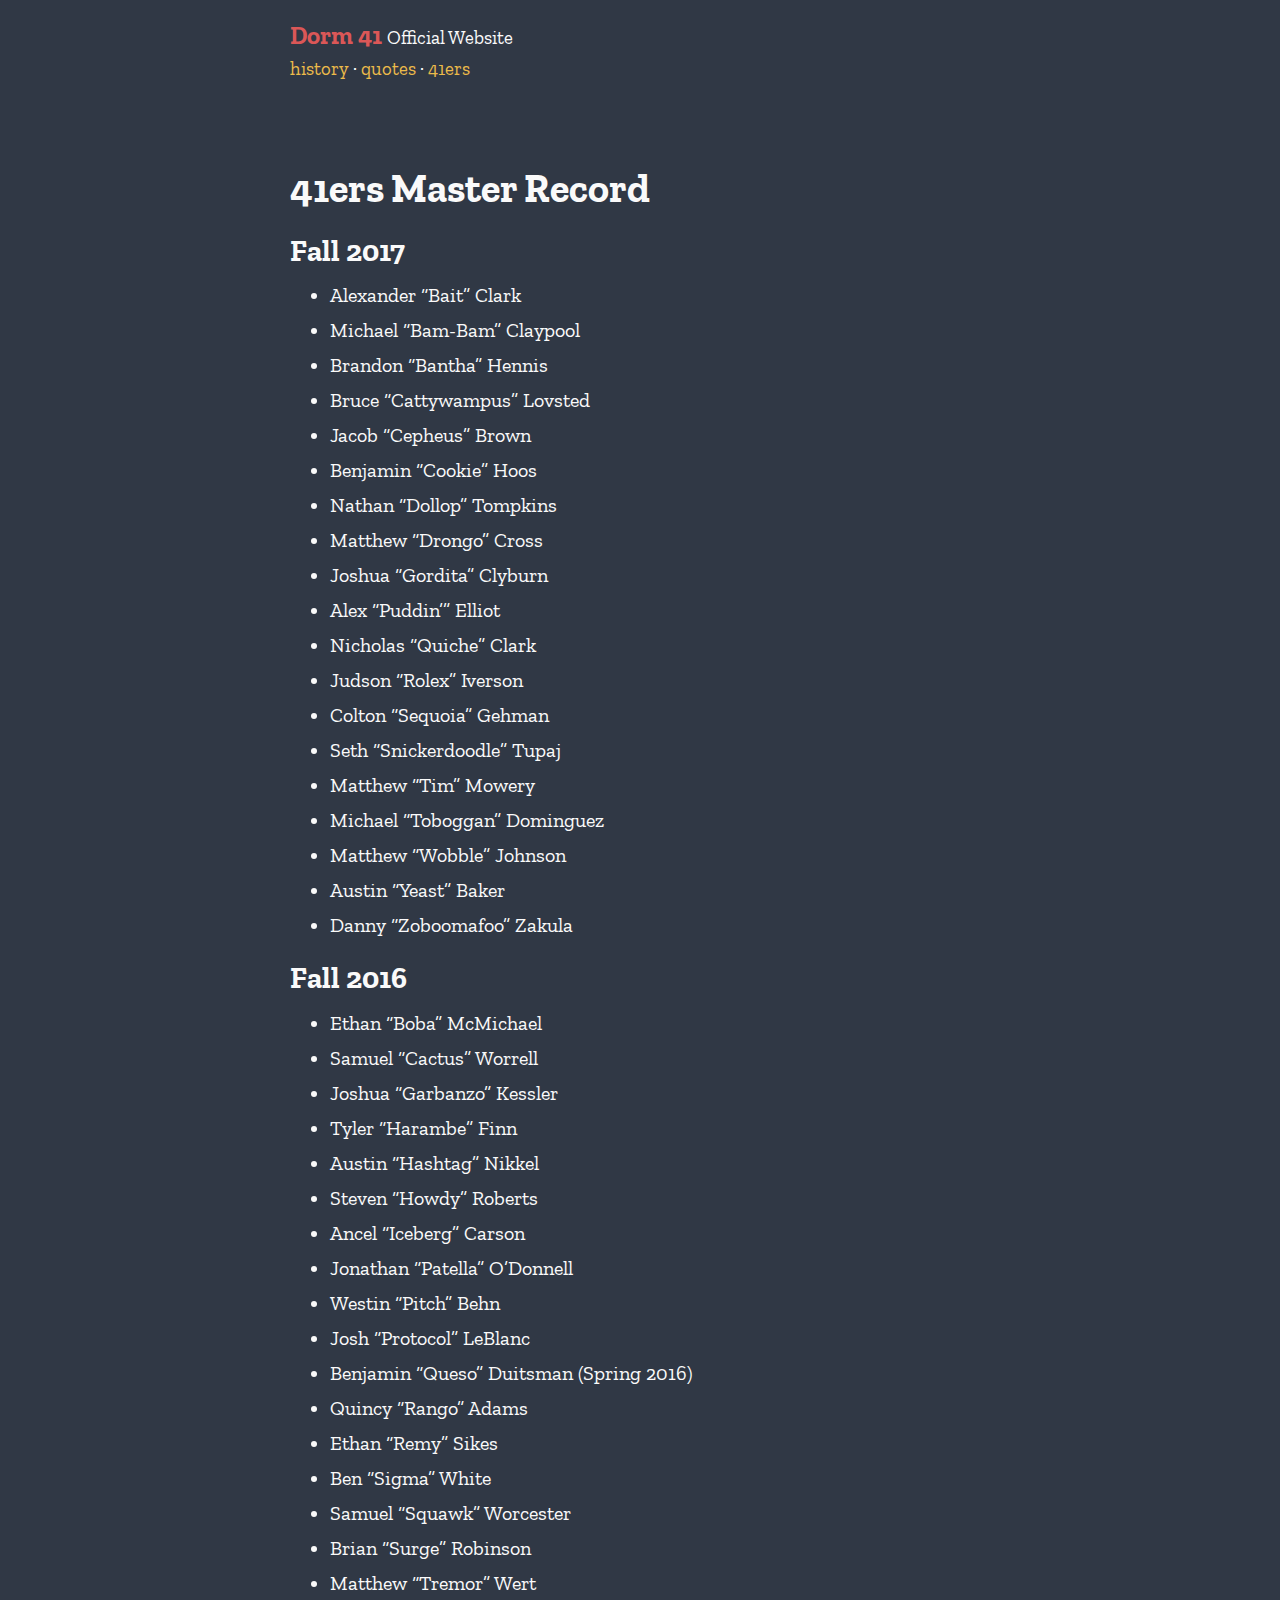
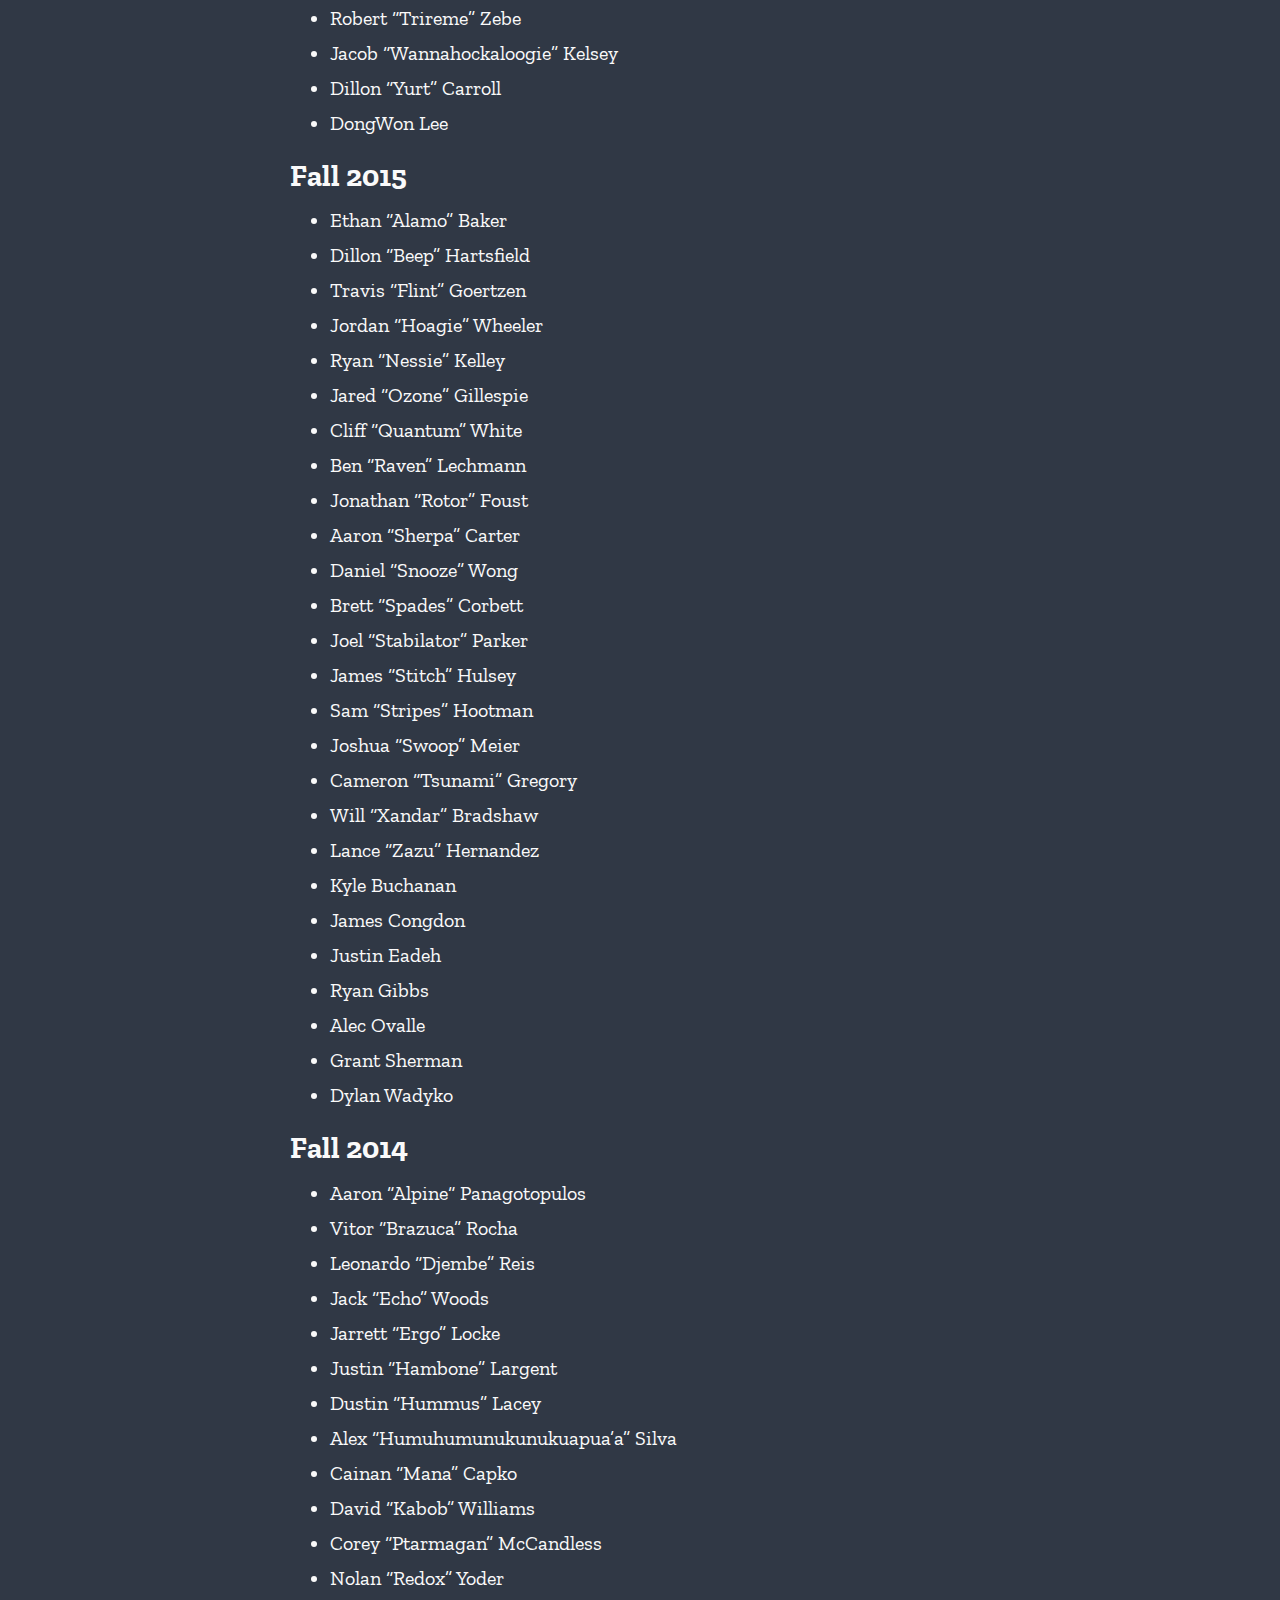
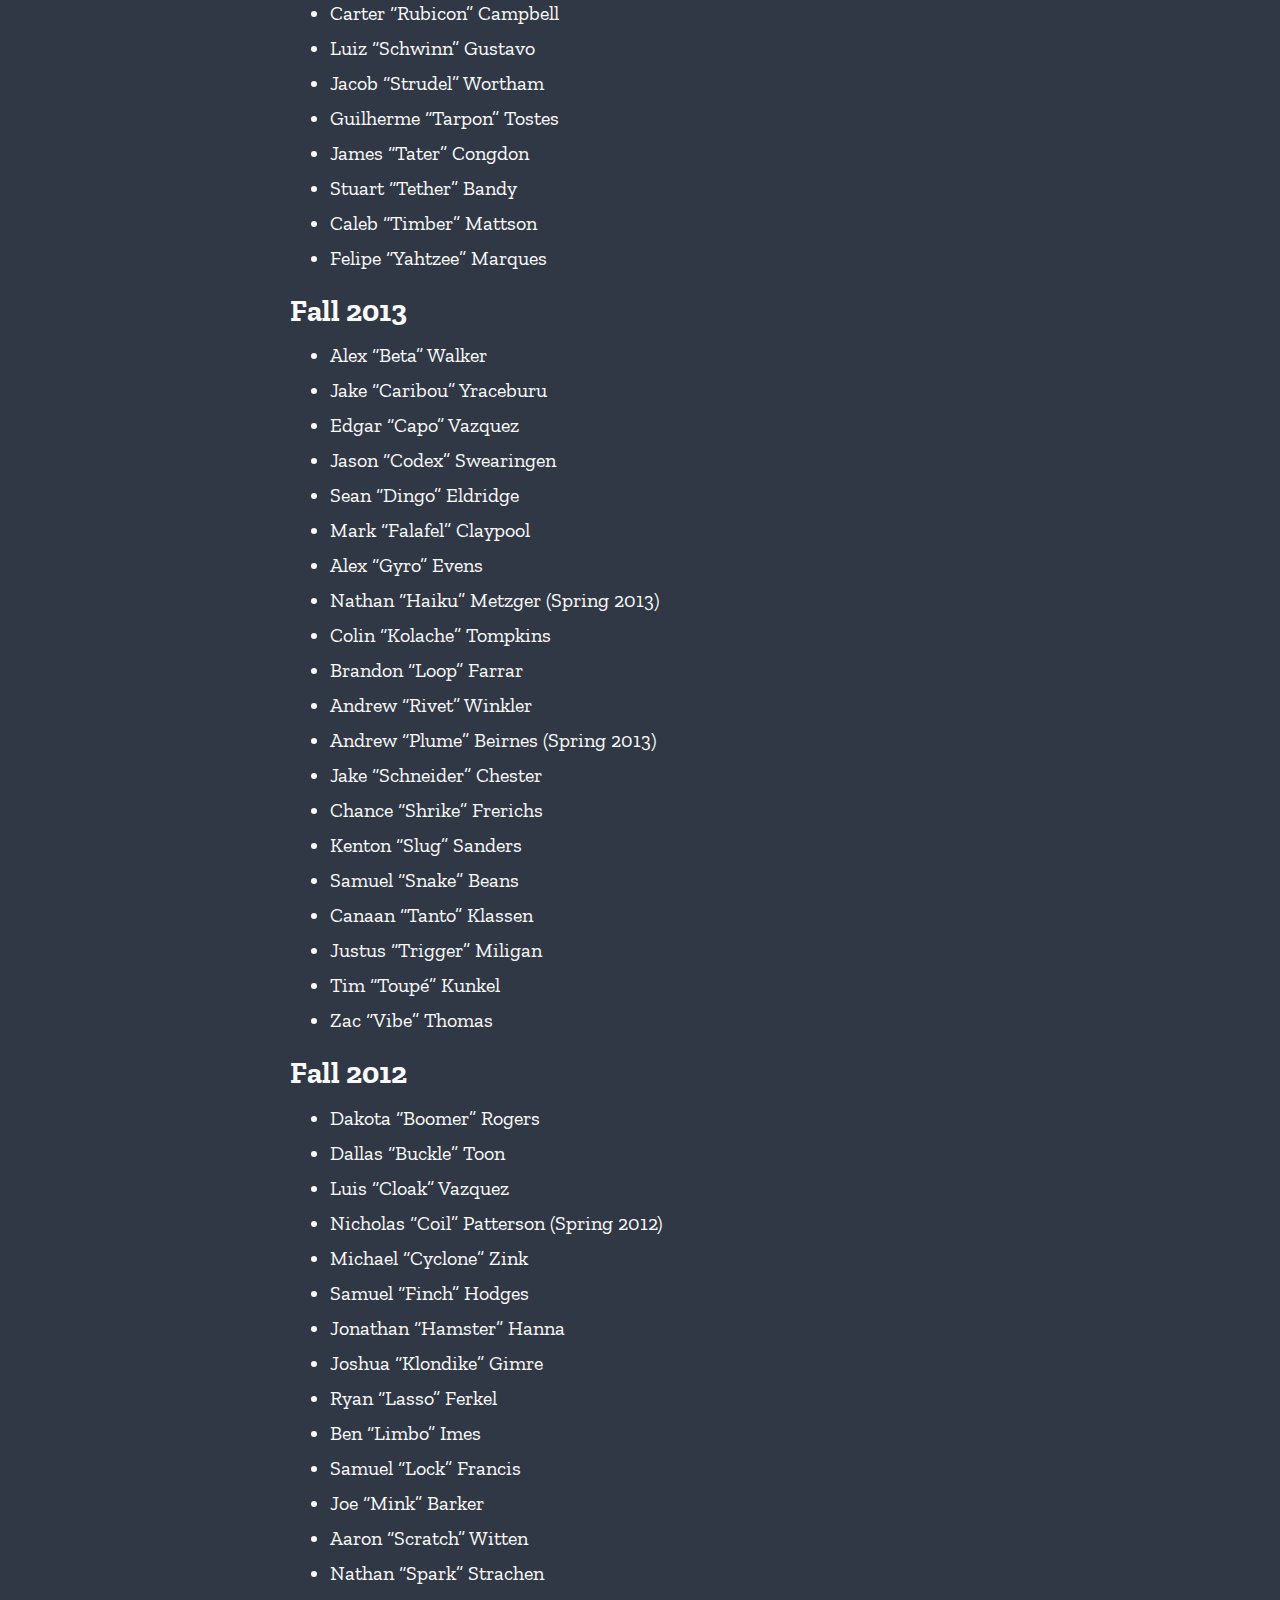
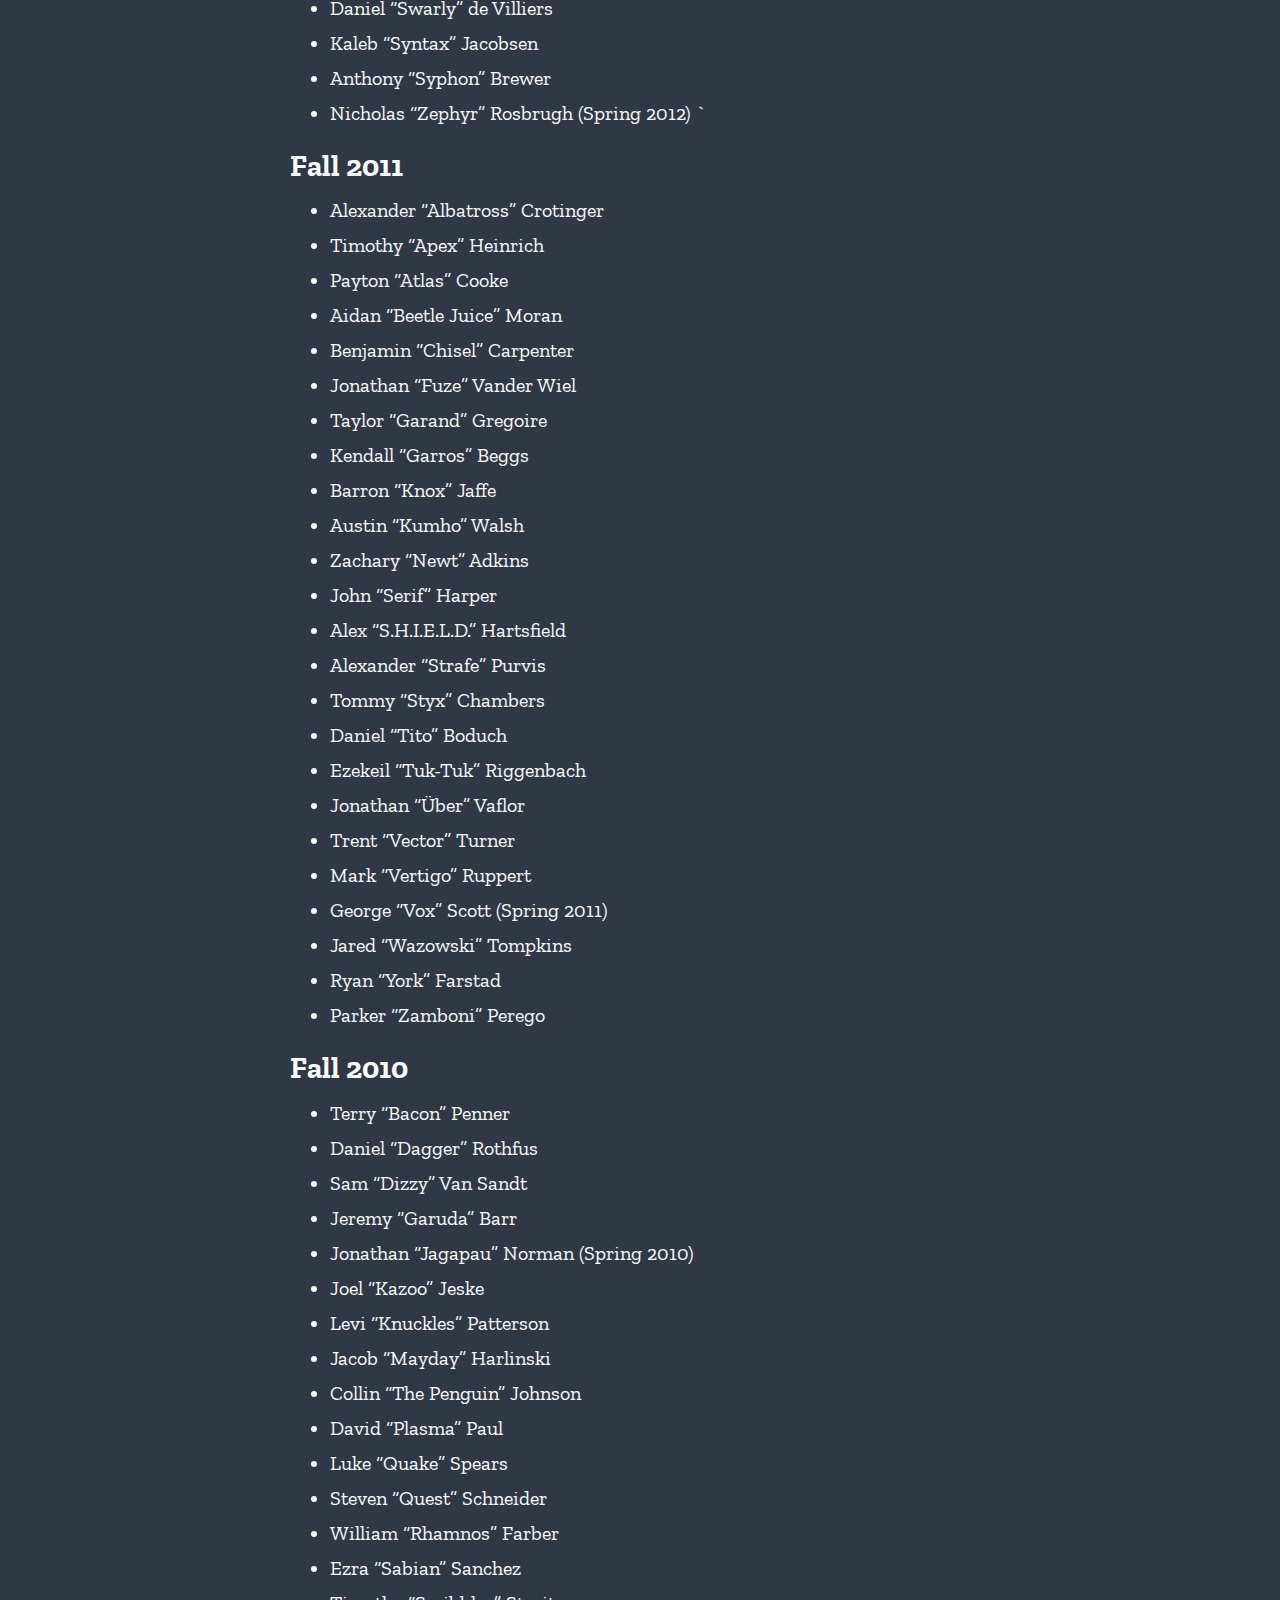
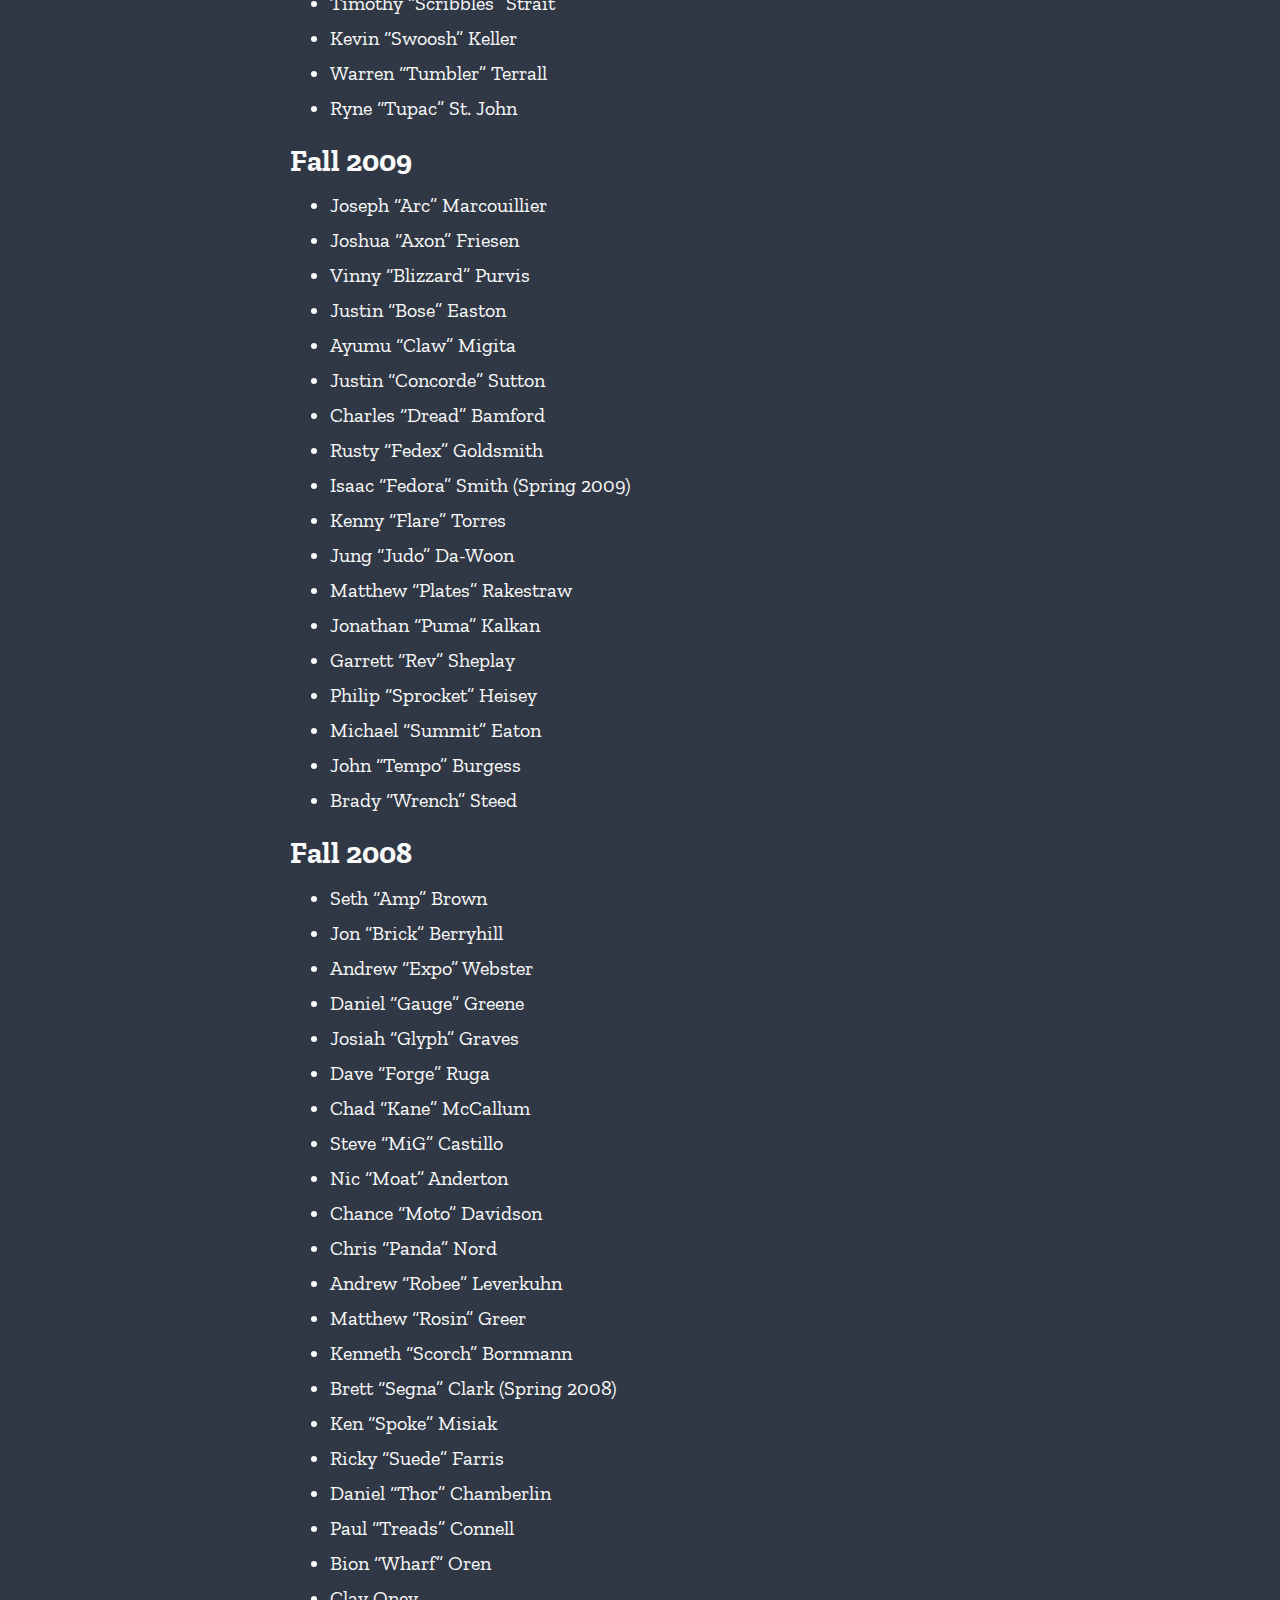
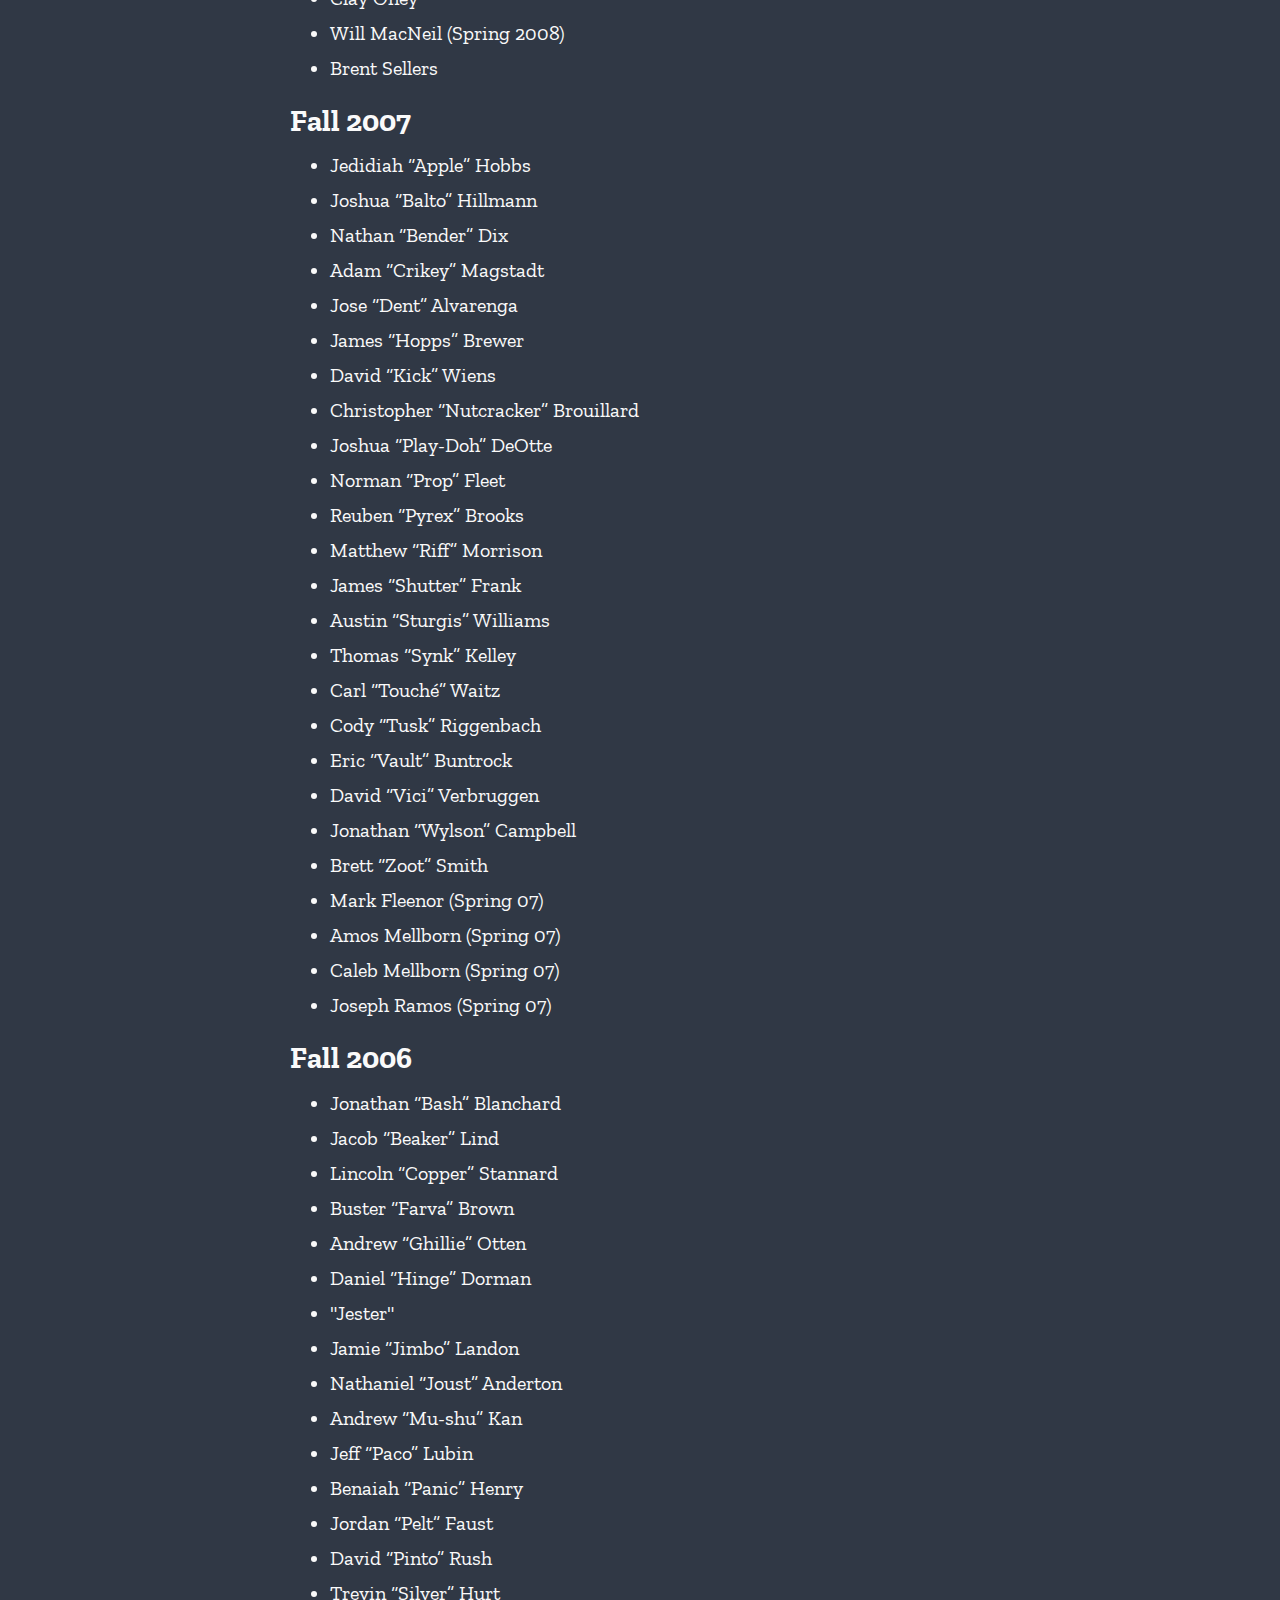
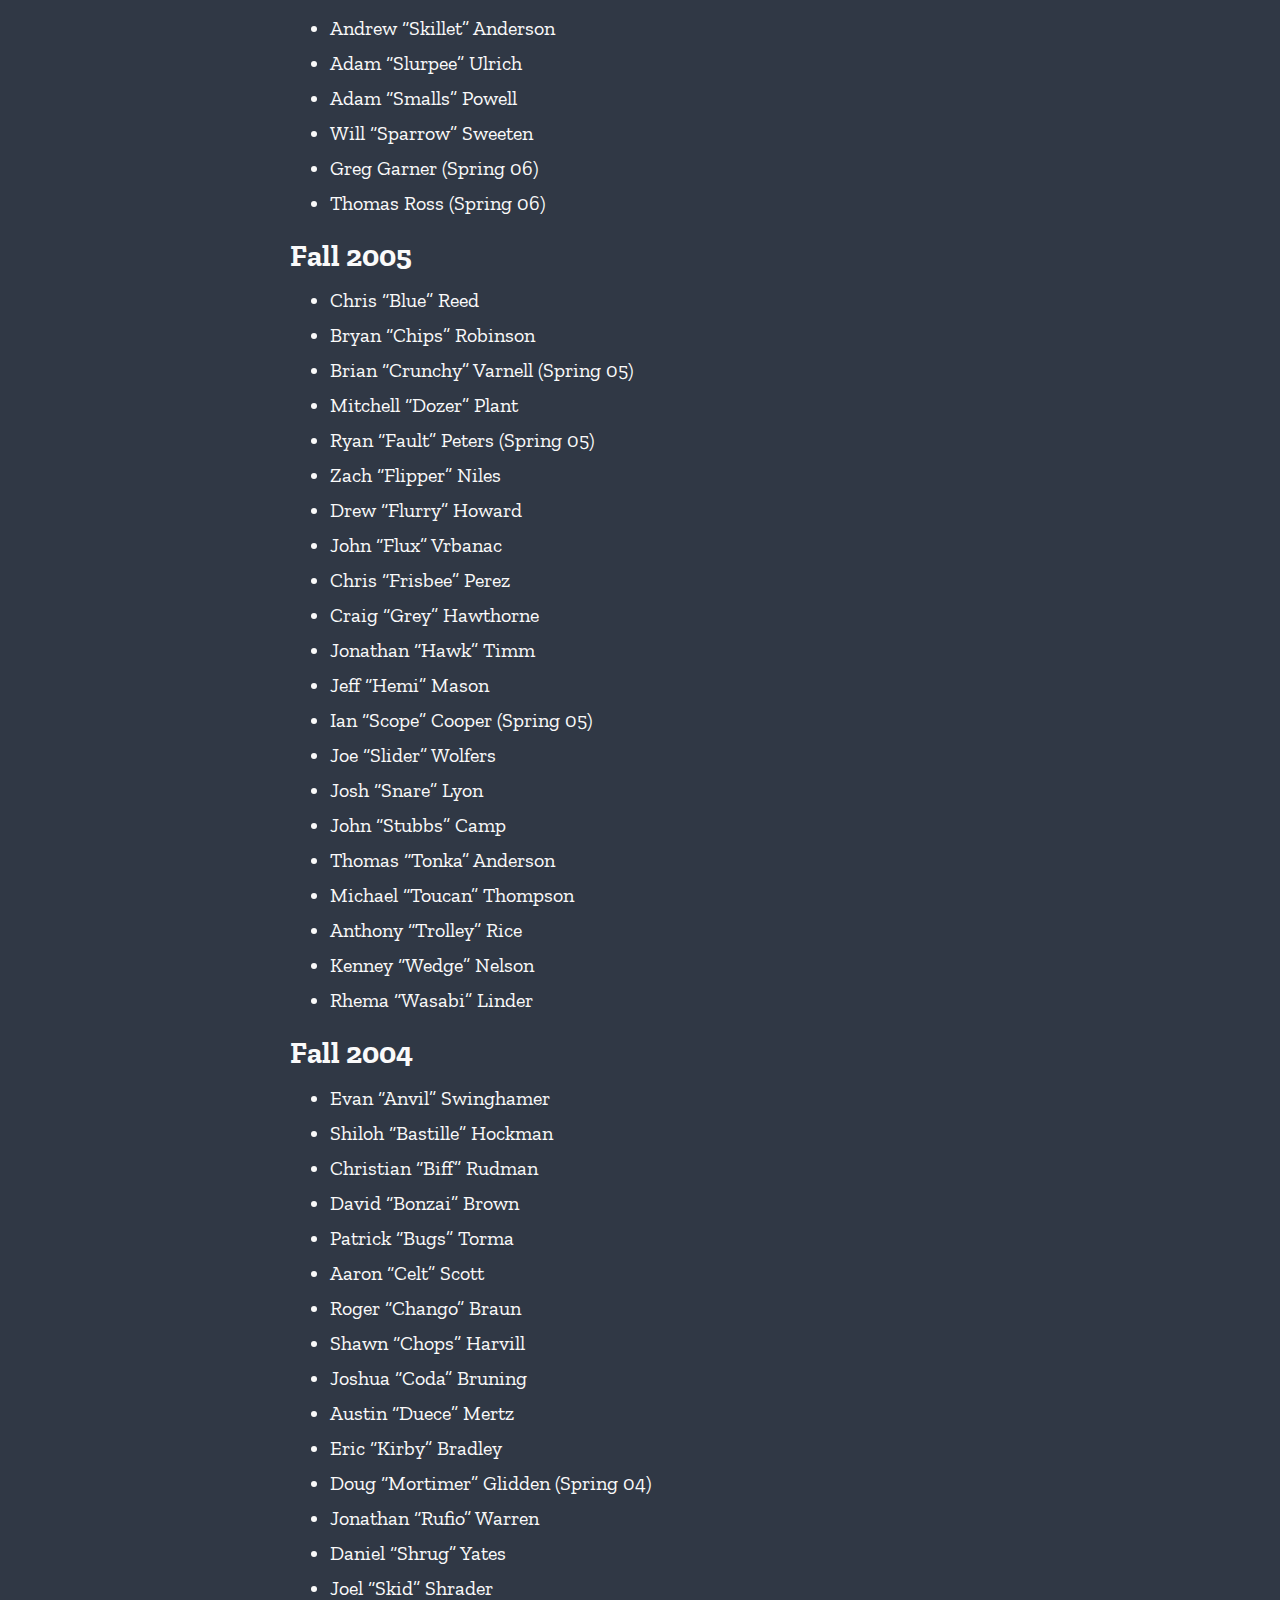
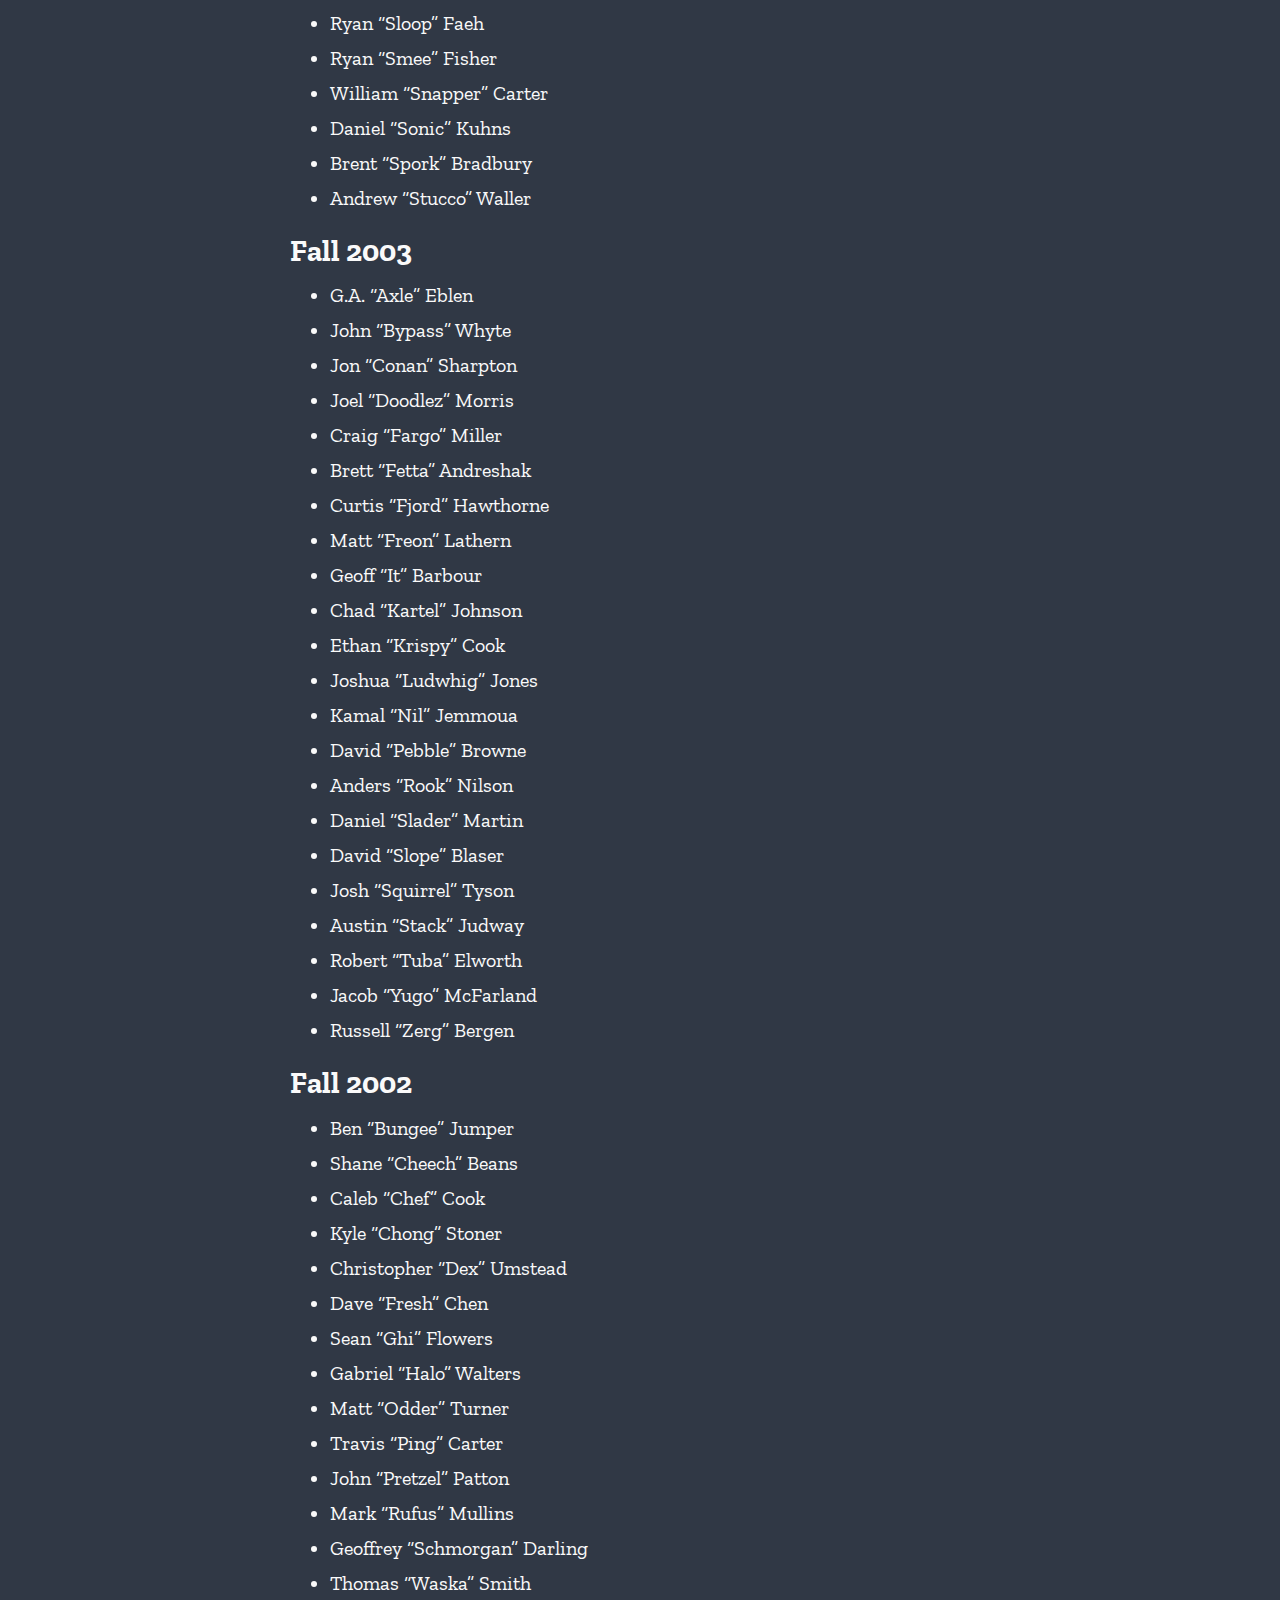
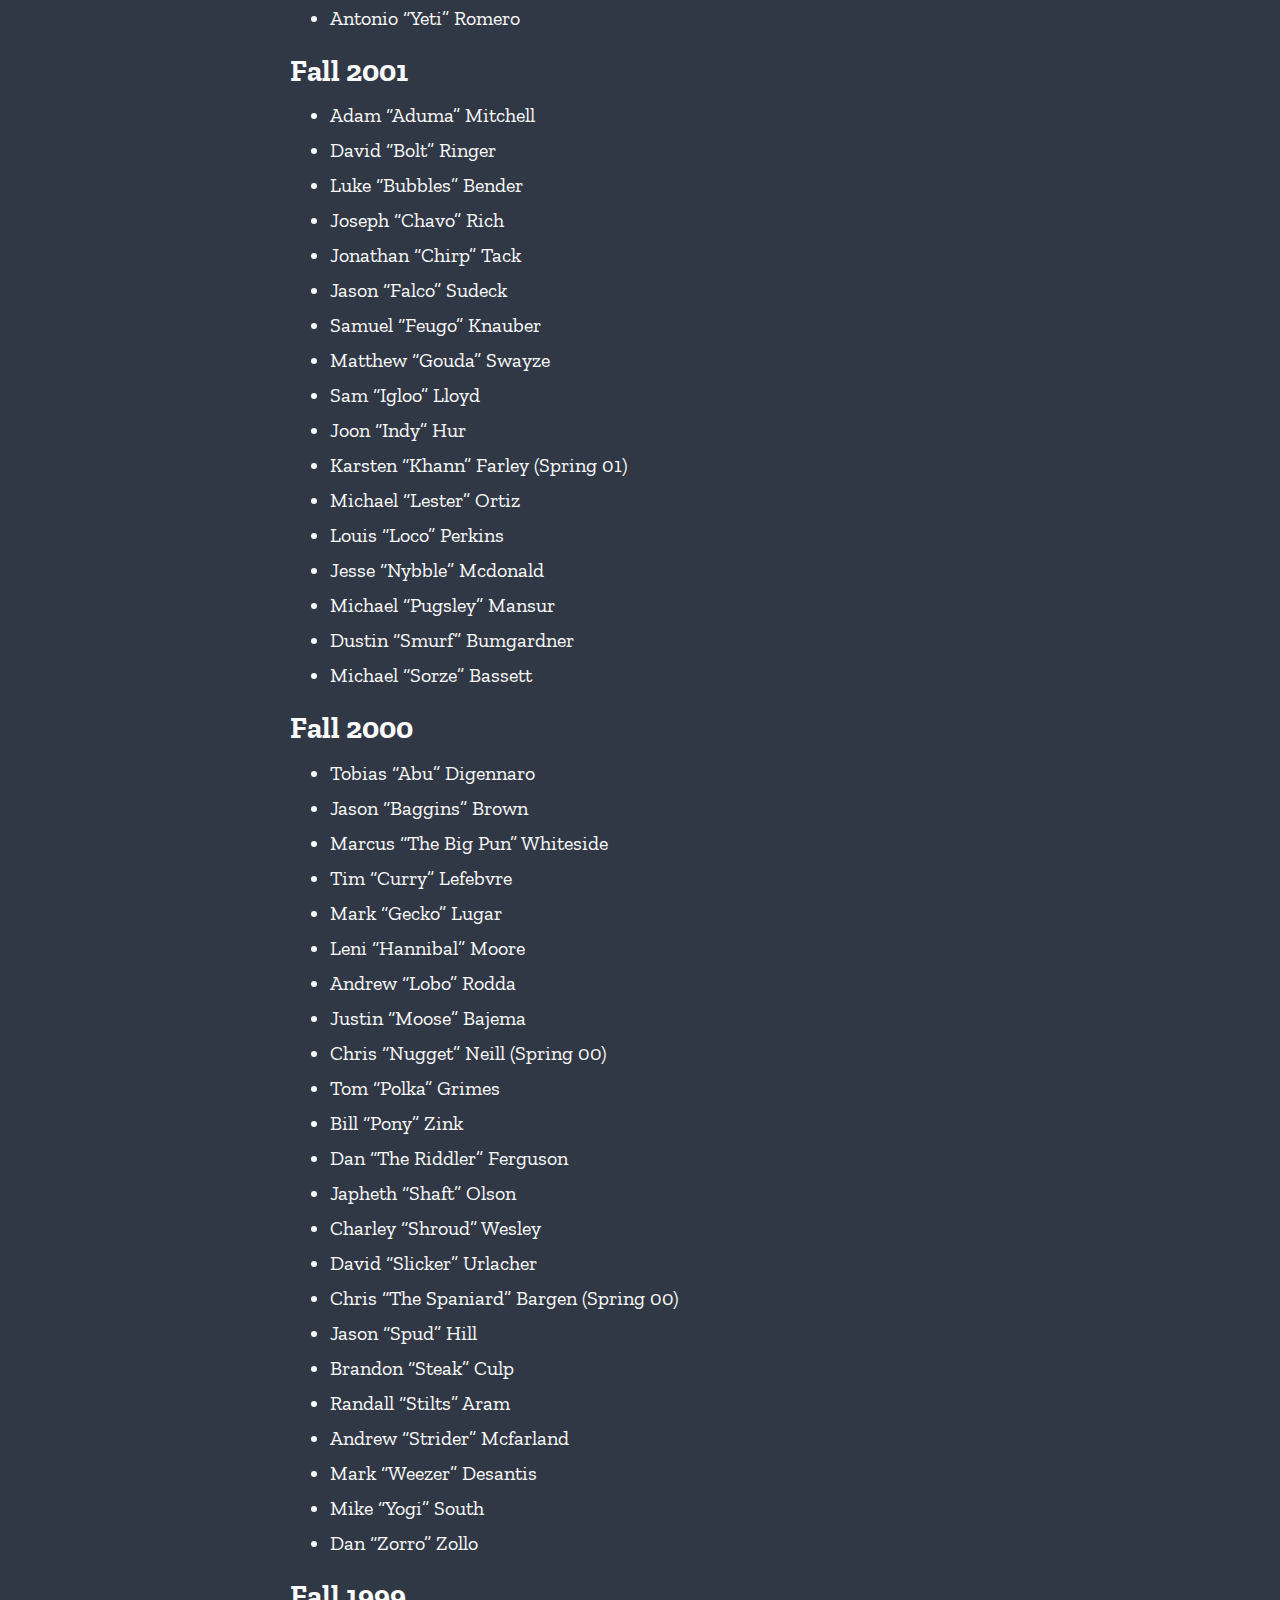
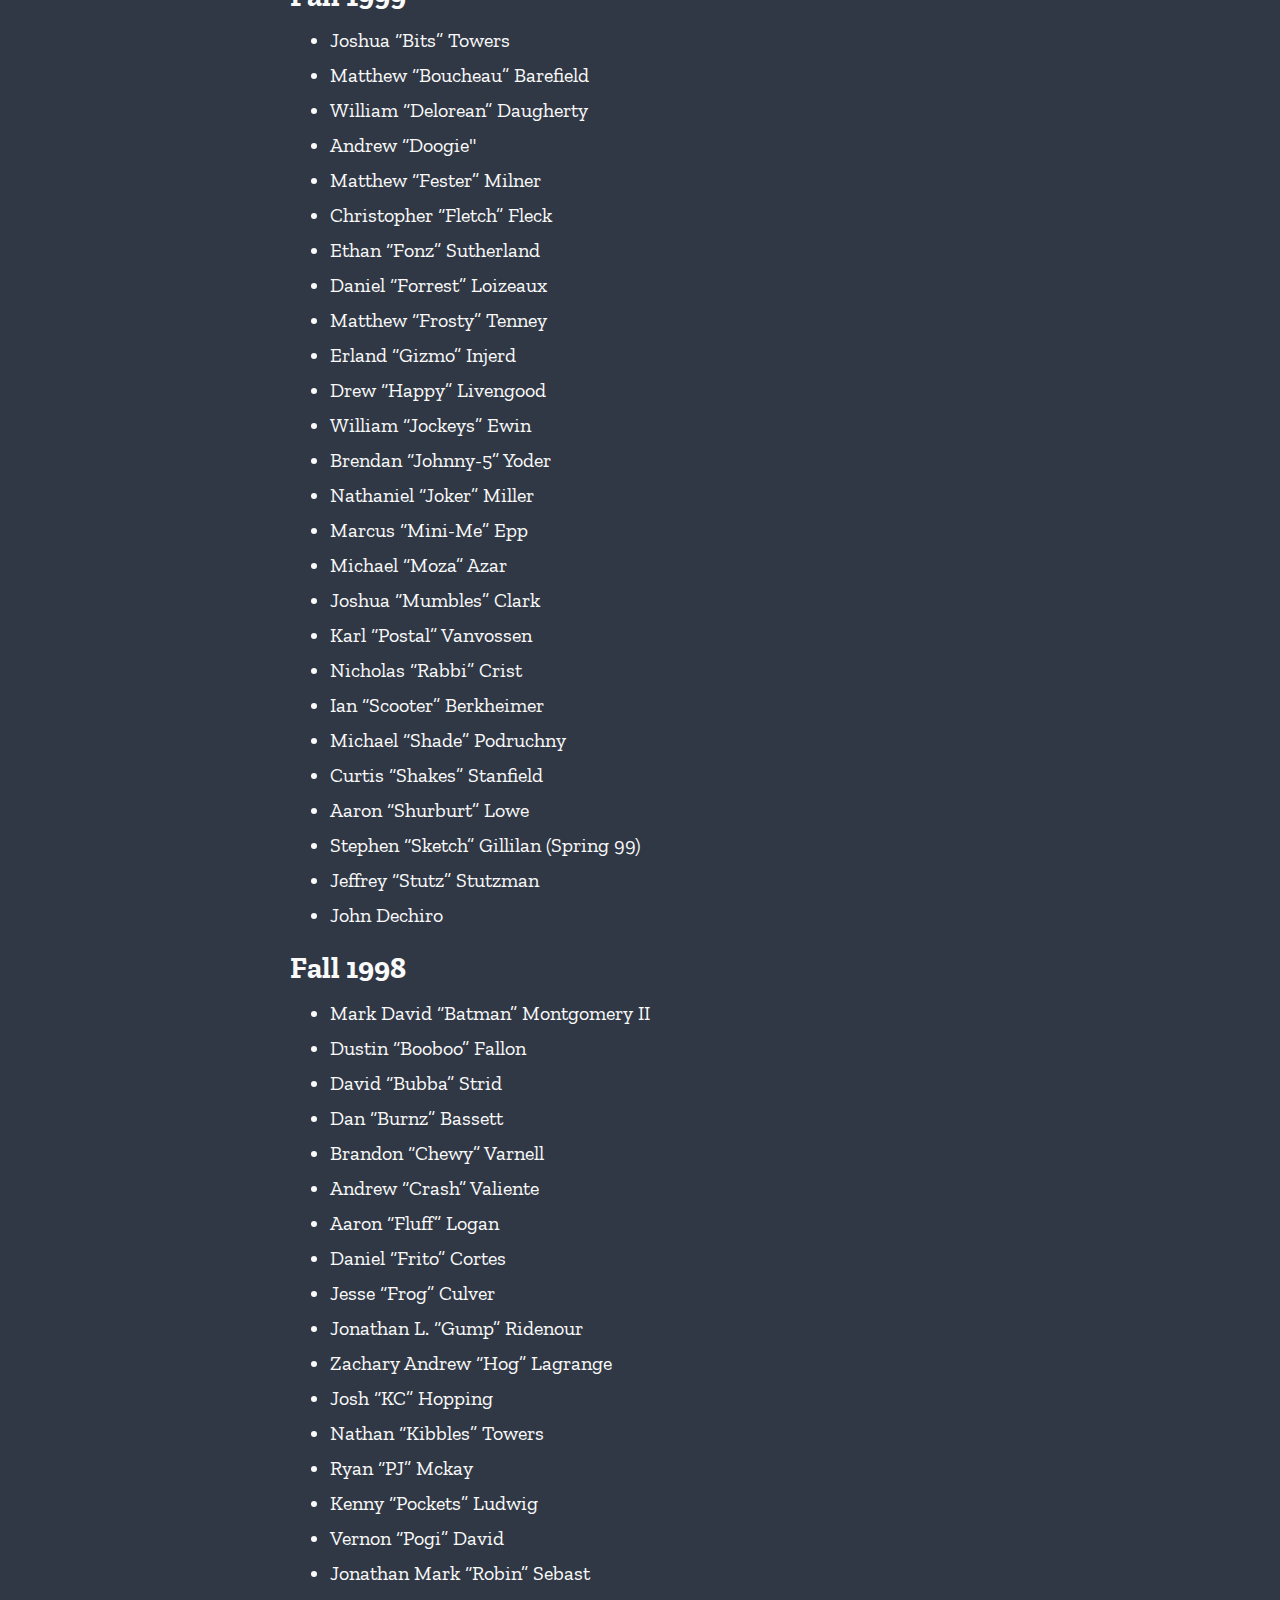
==== index.html @ e3889774 "Add files via upload" ====
<!DOCTYPE html>
<html lang="en">

  <head>
  <meta charset="UTF-8">
  <meta name="viewport" content="width=device-width, initial-scale=1.0">

  <title>

      41ers Master Record &middot; Dorm 41

  </title>

  <link rel="stylesheet" href="/styles.css">
  <link rel="apple-touch-icon-precomposed" sizes="144x144" href="/public/apple-touch-icon-precomposed.png">
  <link rel="shortcut icon" href="/public/favicon.ico">
  <link rel="alternate" type="application/atom+xml" title="Dorm 41" href="/atom.xml">
  <link href="https://fonts.googleapis.com/css?family=Zilla+Slab:400,400i,700,700i" rel="stylesheet">
</head>


  <body>

    <div class="container content">
      <header class="masthead">
        <h3 class="masthead-title">
          <a href="/" title="Home">Dorm 41</a>
          <small>Official Website</small>
          <br/>
          <small> <a href="/history/">history</a> &middot;
                  <a href="/quotes/">quotes</a> &middot;
                  <a href="/41ers/">41ers</a>
          </small>
        </h3>
      </header>

      <main>
        <article class="page">
  <h1 class="page-title">41ers Master Record</h1>
  <h2 id="fall-2017">Fall 2017</h2>

<ul>
  <li>Alexander “Bait” Clark</li>
  <li>Michael “Bam-Bam” Claypool</li>
  <li>Brandon “Bantha” Hennis</li>
  <li>Bruce “Cattywampus” Lovsted</li>
  <li>Jacob “Cepheus” Brown</li>
  <li>Benjamin “Cookie” Hoos</li>
  <li>Nathan “Dollop” Tompkins</li>
  <li>Matthew “Drongo” Cross</li>
  <li>Joshua “Gordita” Clyburn</li>
  <li>Alex “Puddin’” Elliot</li>
  <li>Nicholas “Quiche” Clark</li>
  <li>Judson “Rolex” Iverson</li>
  <li>Colton “Sequoia” Gehman</li>
  <li>Seth “Snickerdoodle” Tupaj</li>
  <li>Matthew “Tim” Mowery</li>
  <li>Michael “Toboggan” Dominguez</li>
  <li>Matthew “Wobble” Johnson</li>
  <li>Austin “Yeast” Baker</li>
  <li>Danny “Zoboomafoo” Zakula</li>
</ul>

<h2 id="fall-2016">Fall 2016</h2>

<ul>
  <li>Ethan “Boba” McMichael</li>
  <li>Samuel “Cactus” Worrell</li>
  <li>Joshua “Garbanzo” Kessler</li>
  <li>Tyler “Harambe” Finn</li>
  <li>Austin “Hashtag” Nikkel</li>
  <li>Steven “Howdy” Roberts</li>
  <li>Ancel “Iceberg” Carson</li>
  <li>Jonathan “Patella” O’Donnell</li>
  <li>Westin “Pitch” Behn</li>
  <li>Josh “Protocol” LeBlanc</li>
  <li>Benjamin “Queso” Duitsman (Spring 2016)</li>
  <li>Quincy “Rango” Adams</li>
  <li>Ethan “Remy” Sikes</li>
  <li>Ben “Sigma” White</li>
  <li>Samuel “Squawk” Worcester</li>
  <li>Brian “Surge” Robinson</li>
  <li>Matthew “Tremor” Wert</li>
  <li>Robert “Trireme” Zebe</li>
  <li>Jacob “Wannahockaloogie” Kelsey</li>
  <li>Dillon “Yurt” Carroll</li>
  <li>DongWon Lee</li>
</ul>

<h2 id="fall-2015">Fall 2015</h2>

<ul>
  <li>Ethan “Alamo” Baker</li>
  <li>Dillon “Beep” Hartsfield</li>
  <li>Travis “Flint” Goertzen</li>
  <li>Jordan “Hoagie” Wheeler</li>
  <li>Ryan “Nessie” Kelley</li>
  <li>Jared “Ozone” Gillespie</li>
  <li>Cliff “Quantum” White</li>
  <li>Ben “Raven” Lechmann</li>
  <li>Jonathan “Rotor” Foust</li>
  <li>Aaron “Sherpa” Carter</li>
  <li>Daniel “Snooze” Wong</li>
  <li>Brett “Spades” Corbett</li>
  <li>Joel “Stabilator” Parker</li>
  <li>James “Stitch” Hulsey</li>
  <li>Sam “Stripes” Hootman</li>
  <li>Joshua “Swoop” Meier</li>
  <li>Cameron “Tsunami” Gregory</li>
  <li>Will “Xandar” Bradshaw</li>
  <li>Lance “Zazu” Hernandez</li>
  <li>Kyle Buchanan</li>
  <li>James Congdon</li>
  <li>Justin Eadeh</li>
  <li>Ryan Gibbs</li>
  <li>Alec Ovalle</li>
  <li>Grant Sherman</li>
  <li>Dylan Wadyko</li>
</ul>

<h2 id="fall-2014">Fall 2014</h2>

<ul>
  <li>Aaron “Alpine“ Panagotopulos</li>
  <li>Vitor “Brazuca” Rocha</li>
  <li>Leonardo “Djembe” Reis</li>
  <li>Jack “Echo” Woods</li>
  <li>Jarrett “Ergo” Locke</li>
  <li>Justin “Hambone” Largent</li>
  <li>Dustin “Hummus” Lacey</li>
  <li>Alex “Humuhumunukunukuapua’a” Silva</li>
  <li>Cainan “Mana” Capko</li>
  <li>David “Kabob” Williams</li>
  <li>Corey “Ptarmagan” McCandless</li>
  <li>Nolan “Redox” Yoder</li>
  <li>Carter “Rubicon” Campbell</li>
  <li>Luiz “Schwinn” Gustavo</li>
  <li>Jacob “Strudel” Wortham</li>
  <li>Guilherme “Tarpon” Tostes</li>
  <li>James “Tater” Congdon</li>
  <li>Stuart “Tether” Bandy</li>
  <li>Caleb “Timber” Mattson</li>
  <li>Felipe “Yahtzee” Marques</li>
</ul>

<h2 id="fall-2013">Fall 2013</h2>

<ul>
  <li>Alex “Beta” Walker</li>
  <li>Jake “Caribou” Yraceburu</li>
  <li>Edgar “Capo” Vazquez</li>
  <li>Jason “Codex” Swearingen</li>
  <li>Sean “Dingo” Eldridge</li>
  <li>Mark “Falafel” Claypool</li>
  <li>Alex “Gyro” Evens</li>
  <li>Nathan “Haiku” Metzger (Spring 2013)</li>
  <li>Colin “Kolache” Tompkins</li>
  <li>Brandon “Loop” Farrar</li>
  <li>Andrew “Rivet” Winkler</li>
  <li>Andrew “Plume” Beirnes (Spring 2013)</li>
  <li>Jake “Schneider” Chester</li>
  <li>Chance “Shrike” Frerichs</li>
  <li>Kenton “Slug” Sanders</li>
  <li>Samuel “Snake” Beans</li>
  <li>Canaan “Tanto” Klassen</li>
  <li>Justus “Trigger” Miligan</li>
  <li>Tim “Toupé” Kunkel</li>
  <li>Zac “Vibe” Thomas</li>
</ul>

<h2 id="fall-2012">Fall 2012</h2>

<ul>
  <li>Dakota “Boomer” Rogers</li>
  <li>Dallas “Buckle” Toon</li>
  <li>Luis “Cloak” Vazquez</li>
  <li>Nicholas “Coil” Patterson (Spring 2012)</li>
  <li>Michael “Cyclone” Zink</li>
  <li>Samuel “Finch” Hodges</li>
  <li>Jonathan “Hamster” Hanna</li>
  <li>Joshua “Klondike” Gimre</li>
  <li>Ryan “Lasso” Ferkel</li>
  <li>Ben “Limbo” Imes</li>
  <li>Samuel “Lock” Francis</li>
  <li>Joe “Mink” Barker</li>
  <li>Aaron “Scratch” Witten</li>
  <li>Nathan “Spark” Strachen</li>
  <li>Daniel “Swarly” de Villiers</li>
  <li>Kaleb “Syntax” Jacobsen</li>
  <li>Anthony “Syphon” Brewer</li>
  <li>Nicholas “Zephyr” Rosbrugh (Spring 2012) 	`</li>
</ul>

<h2 id="fall-2011">Fall 2011</h2>

<ul>
  <li>Alexander “Albatross” Crotinger</li>
  <li>Timothy “Apex” Heinrich</li>
  <li>Payton “Atlas” Cooke</li>
  <li>Aidan “Beetle Juice” Moran</li>
  <li>Benjamin “Chisel” Carpenter</li>
  <li>Jonathan “Fuze” Vander Wiel</li>
  <li>Taylor “Garand” Gregoire</li>
  <li>Kendall “Garros” Beggs</li>
  <li>Barron “Knox” Jaffe</li>
  <li>Austin “Kumho” Walsh</li>
  <li>Zachary “Newt” Adkins</li>
  <li>John “Serif” Harper</li>
  <li>Alex “S.H.I.E.L.D.” Hartsfield</li>
  <li>Alexander “Strafe” Purvis</li>
  <li>Tommy “Styx” Chambers</li>
  <li>Daniel “Tito” Boduch</li>
  <li>Ezekeil “Tuk-Tuk” Riggenbach</li>
  <li>Jonathan “Über” Vaflor</li>
  <li>Trent “Vector” Turner</li>
  <li>Mark “Vertigo” Ruppert</li>
  <li>George “Vox” Scott (Spring 2011)</li>
  <li>Jared “Wazowski” Tompkins</li>
  <li>Ryan “York” Farstad</li>
  <li>Parker “Zamboni” Perego</li>
</ul>

<h2 id="fall-2010">Fall 2010</h2>

<ul>
  <li>Terry “Bacon” Penner</li>
  <li>Daniel “Dagger” Rothfus</li>
  <li>Sam “Dizzy” Van Sandt</li>
  <li>Jeremy “Garuda” Barr</li>
  <li>Jonathan “Jagapau” Norman (Spring 2010)</li>
  <li>Joel “Kazoo” Jeske</li>
  <li>Levi “Knuckles” Patterson</li>
  <li>Jacob “Mayday” Harlinski</li>
  <li>Collin “The Penguin” Johnson</li>
  <li>David “Plasma” Paul</li>
  <li>Luke “Quake” Spears</li>
  <li>Steven “Quest” Schneider</li>
  <li>William “Rhamnos” Farber</li>
  <li>Ezra “Sabian” Sanchez</li>
  <li>Timothy “Scribbles” Strait</li>
  <li>Kevin “Swoosh” Keller</li>
  <li>Warren “Tumbler” Terrall</li>
  <li>Ryne “Tupac” St. John</li>
</ul>

<h2 id="fall-2009">Fall 2009</h2>

<ul>
  <li>Joseph “Arc” Marcouillier</li>
  <li>Joshua “Axon” Friesen</li>
  <li>Vinny “Blizzard” Purvis</li>
  <li>Justin “Bose” Easton</li>
  <li>Ayumu “Claw” Migita</li>
  <li>Justin “Concorde” Sutton</li>
  <li>Charles “Dread” Bamford</li>
  <li>Rusty “Fedex” Goldsmith</li>
  <li>Isaac “Fedora” Smith (Spring 2009)</li>
  <li>Kenny “Flare” Torres</li>
  <li>Jung “Judo” Da-Woon</li>
  <li>Matthew “Plates” Rakestraw</li>
  <li>Jonathan “Puma” Kalkan</li>
  <li>Garrett “Rev” Sheplay</li>
  <li>Philip “Sprocket” Heisey</li>
  <li>Michael “Summit” Eaton</li>
  <li>John “Tempo” Burgess</li>
  <li>Brady “Wrench” Steed</li>
</ul>

<h2 id="fall-2008">Fall 2008</h2>

<ul>
   <li>Seth “Amp” Brown</li>
   <li>Jon “Brick” Berryhill</li>
   <li>Andrew “Expo” Webster</li>
   <li>Daniel “Gauge” Greene</li>
   <li>Josiah “Glyph” Graves</li>
   <li>Dave “Forge” Ruga</li>
   <li>Chad “Kane” McCallum</li>
   <li>Steve “MiG” Castillo</li>
   <li>Nic “Moat” Anderton</li>
   <li>Chance “Moto” Davidson</li>
   <li>Chris “Panda” Nord</li>
   <li>Andrew “Robee” Leverkuhn</li>
   <li>Matthew “Rosin” Greer</li>
   <li>Kenneth “Scorch” Bornmann</li>
   <li>Brett “Segna” Clark (Spring 2008)</li>
   <li>Ken “Spoke” Misiak</li>
   <li>Ricky “Suede” Farris</li>
   <li>Daniel “Thor” Chamberlin</li>
   <li>Paul “Treads” Connell</li>
   <li>Bion “Wharf” Oren</li>
   <li>Clay Oney</li>
   <li>Will MacNeil (Spring 2008)</li>
   <li>Brent Sellers</li>
</ul>

<h2 id="fall-2007">Fall 2007</h2>

<ul>
   <li>Jedidiah “Apple” Hobbs</li>
   <li>Joshua “Balto” Hillmann</li>
   <li>Nathan “Bender” Dix</li>
   <li>Adam “Crikey” Magstadt</li>
   <li>Jose “Dent” Alvarenga</li>
   <li>James “Hopps” Brewer</li>
   <li>David “Kick” Wiens</li>
   <li>Christopher “Nutcracker” Brouillard</li>
   <li>Joshua “Play-Doh” DeOtte</li>
   <li>Norman “Prop” Fleet</li>
   <li>Reuben “Pyrex” Brooks</li>
   <li>Matthew “Riff” Morrison</li>
   <li>James “Shutter” Frank</li>
   <li>Austin “Sturgis” Williams</li>
   <li>Thomas “Synk” Kelley</li>
   <li>Carl “Touché” Waitz</li>
   <li>Cody “Tusk” Riggenbach</li>
   <li>Eric “Vault” Buntrock</li>
   <li>David “Vici” Verbruggen</li>
   <li>Jonathan “Wylson” Campbell</li>
   <li>Brett “Zoot” Smith</li>
   <li>Mark Fleenor (Spring 07)</li>
   <li>Amos Mellborn (Spring 07)</li>
   <li>Caleb Mellborn (Spring 07)</li>
   <li>Joseph Ramos (Spring 07)</li>
</ul>

<h2 id="fall-2006">Fall 2006</h2>

<ul>
   <li>Jonathan “Bash” Blanchard</li>
   <li>Jacob “Beaker” Lind</li>
   <li>Lincoln “Copper” Stannard</li>
   <li>Buster “Farva” Brown</li>
   <li>Andrew “Ghillie” Otten</li>
   <li>Daniel “Hinge” Dorman</li>
   <li>"Jester"</li>
   <li>Jamie “Jimbo” Landon</li>
   <li>Nathaniel “Joust” Anderton</li>
   <li>Andrew “Mu-shu” Kan</li>
   <li>Jeff “Paco” Lubin</li>
   <li>Benaiah “Panic” Henry</li>
   <li>Jordan “Pelt” Faust</li>
   <li>David “Pinto” Rush</li>
   <li>Trevin “Silver” Hurt</li>
   <li>Andrew “Skillet” Anderson</li>
   <li>Adam “Slurpee” Ulrich</li>
   <li>Adam “Smalls” Powell</li>
   <li>Will “Sparrow” Sweeten</li>
   <li>Greg Garner (Spring 06)</li>
   <li>Thomas Ross (Spring 06)</li>
</ul>

<h2 id="fall-2005">Fall 2005</h2>

<ul>
   <li>Chris “Blue” Reed</li>
   <li>Bryan “Chips” Robinson</li>
   <li>Brian “Crunchy” Varnell (Spring 05)</li>
   <li>Mitchell “Dozer” Plant</li>
   <li>Ryan “Fault” Peters (Spring 05)</li>
   <li>Zach “Flipper” Niles</li>
   <li>Drew “Flurry” Howard</li>
   <li>John “Flux” Vrbanac</li>
   <li>Chris “Frisbee” Perez</li>
   <li>Craig “Grey” Hawthorne</li>
   <li>Jonathan “Hawk” Timm</li>
   <li>Jeff “Hemi” Mason</li>
   <li>Ian “Scope” Cooper (Spring 05)</li>
   <li>Joe “Slider” Wolfers</li>
   <li>Josh “Snare” Lyon</li>
   <li>John “Stubbs” Camp</li>
   <li>Thomas “Tonka” Anderson</li>
   <li>Michael “Toucan” Thompson</li>
   <li>Anthony “Trolley” Rice</li>
   <li>Kenney “Wedge” Nelson</li>
   <li>Rhema “Wasabi” Linder</li>
</ul>

<h2 id="fall-2004">Fall 2004</h2>

<ul>
   <li>Evan “Anvil” Swinghamer</li>
   <li>Shiloh “Bastille” Hockman</li>
   <li>Christian “Biff” Rudman</li>
   <li>David “Bonzai” Brown</li>
   <li>Patrick “Bugs” Torma</li>
   <li>Aaron “Celt” Scott</li>
   <li>Roger “Chango” Braun</li>
   <li>Shawn “Chops” Harvill</li>
   <li>Joshua “Coda” Bruning</li>
   <li>Austin “Duece” Mertz</li>
   <li>Eric “Kirby” Bradley</li>
   <li>Doug “Mortimer” Glidden (Spring 04)</li>
   <li>Jonathan “Rufio” Warren</li>
   <li>Daniel “Shrug” Yates</li>
   <li>Joel “Skid” Shrader</li>
   <li>Ryan “Sloop” Faeh</li>
   <li>Ryan “Smee” Fisher</li>
   <li>William “Snapper” Carter</li>
   <li>Daniel “Sonic” Kuhns</li>
   <li>Brent “Spork” Bradbury</li>
   <li>Andrew “Stucco” Waller</li>
</ul>

<h2 id="fall-2003">Fall 2003</h2>

<ul>
   <li>G.A. “Axle” Eblen</li>
   <li>John “Bypass” Whyte</li>
   <li>Jon “Conan” Sharpton</li>
   <li>Joel “Doodlez” Morris</li>
   <li>Craig “Fargo” Miller</li>
   <li>Brett “Fetta” Andreshak</li>
   <li>Curtis “Fjord” Hawthorne</li>
   <li>Matt “Freon” Lathern</li>
   <li>Geoff “It” Barbour</li>
   <li>Chad “Kartel” Johnson</li>
   <li>Ethan “Krispy” Cook</li>
   <li>Joshua “Ludwhig” Jones</li>
   <li>Kamal “Nil” Jemmoua</li>
   <li>David “Pebble” Browne</li>
   <li>Anders “Rook” Nilson</li>
   <li>Daniel “Slader” Martin</li>
   <li>David “Slope” Blaser</li>
   <li>Josh “Squirrel” Tyson</li>
   <li>Austin “Stack” Judway</li>
   <li>Robert “Tuba” Elworth</li>
   <li>Jacob “Yugo” McFarland</li>
   <li>Russell “Zerg” Bergen</li>
</ul>

<h2 id="fall-2002">Fall 2002</h2>

<ul>
   <li>Ben “Bungee” Jumper</li>
   <li>Shane “Cheech” Beans</li>
   <li>Caleb “Chef” Cook</li>
   <li>Kyle “Chong” Stoner</li>
   <li>Christopher “Dex” Umstead</li>
   <li>Dave “Fresh” Chen</li>
   <li>Sean “Ghi” Flowers</li>
   <li>Gabriel “Halo” Walters</li>
   <li>Matt “Odder” Turner</li>
   <li>Travis “Ping” Carter</li>
   <li>John “Pretzel” Patton</li>
   <li>Mark “Rufus” Mullins</li>
   <li>Geoffrey “Schmorgan” Darling</li>
   <li>Thomas “Waska” Smith</li>
   <li>Antonio “Yeti” Romero</li>
</ul>

<h2 id="fall-2001">Fall 2001</h2>

<ul>
   <li>Adam “Aduma” Mitchell</li>
   <li>David “Bolt” Ringer</li>
   <li>Luke “Bubbles” Bender</li>
   <li>Joseph “Chavo” Rich</li>
   <li>Jonathan “Chirp” Tack</li>
   <li>Jason “Falco” Sudeck</li>
   <li>Samuel “Feugo” Knauber</li>
   <li>Matthew “Gouda” Swayze</li>
   <li>Sam “Igloo” Lloyd</li>
   <li>Joon “Indy” Hur</li>
   <li>Karsten “Khann” Farley (Spring 01)</li>
   <li>Michael “Lester” Ortiz</li>
   <li>Louis “Loco” Perkins</li>
   <li>Jesse “Nybble” Mcdonald</li>
   <li>Michael “Pugsley” Mansur</li>
   <li>Dustin “Smurf” Bumgardner</li>
   <li>Michael “Sorze” Bassett</li>
</ul>

<h2 id="fall-2000">Fall 2000</h2>

<ul>
   <li>Tobias “Abu” Digennaro</li>
   <li>Jason “Baggins” Brown</li>
   <li>Marcus “The Big Pun” Whiteside</li>
   <li>Tim “Curry” Lefebvre</li>
   <li>Mark “Gecko” Lugar</li>
   <li>Leni “Hannibal” Moore</li>
   <li>Andrew “Lobo” Rodda</li>
   <li>Justin “Moose” Bajema</li>
   <li>Chris “Nugget” Neill (Spring 00)</li>
   <li>Tom “Polka” Grimes</li>
   <li>Bill “Pony” Zink</li>
   <li>Dan “The Riddler” Ferguson</li>
   <li>Japheth “Shaft” Olson</li>
   <li>Charley “Shroud” Wesley</li>
   <li>David “Slicker” Urlacher</li>
   <li>Chris “The Spaniard” Bargen (Spring 00)</li>
   <li>Jason “Spud” Hill</li>
   <li>Brandon “Steak” Culp</li>
   <li>Randall “Stilts” Aram</li>
   <li>Andrew “Strider” Mcfarland</li>
   <li>Mark “Weezer” Desantis</li>
   <li>Mike “Yogi” South</li>
   <li>Dan “Zorro” Zollo</li>
</ul>

<h2 id="fall-1999">Fall 1999</h2>

<ul>
   <li>Joshua “Bits” Towers</li>
   <li>Matthew “Boucheau” Barefield</li>
   <li>William “Delorean” Daugherty</li>
   <li>Andrew “Doogie"</li>
   <li>Matthew “Fester” Milner</li>
   <li>Christopher “Fletch” Fleck</li>
   <li>Ethan “Fonz” Sutherland</li>
   <li>Daniel “Forrest” Loizeaux</li>
   <li>Matthew “Frosty” Tenney</li>
   <li>Erland “Gizmo” Injerd</li>
   <li>Drew “Happy” Livengood</li>
   <li>William “Jockeys” Ewin</li>
   <li>Brendan “Johnny-5” Yoder</li>
   <li>Nathaniel “Joker” Miller</li>
   <li>Marcus “Mini-Me” Epp</li>
   <li>Michael “Moza” Azar</li>
   <li>Joshua “Mumbles” Clark</li>
   <li>Karl “Postal” Vanvossen</li>
   <li>Nicholas “Rabbi” Crist</li>
   <li>Ian “Scooter” Berkheimer</li>
   <li>Michael “Shade” Podruchny</li>
   <li>Curtis “Shakes” Stanfield</li>
   <li>Aaron “Shurburt” Lowe</li>
   <li>Stephen “Sketch” Gillilan (Spring 99)</li>
   <li>Jeffrey “Stutz” Stutzman</li>
   <li>John Dechiro</li>
</ul>

<h2 id="fall-1998">Fall 1998</h2>

<ul>
   <li>Mark David “Batman” Montgomery II</li>
   <li>Dustin “Booboo” Fallon</li>
   <li>David “Bubba” Strid</li>
   <li>Dan “Burnz” Bassett</li>
   <li>Brandon “Chewy” Varnell</li>
   <li>Andrew “Crash” Valiente</li>
   <li>Aaron “Fluff” Logan</li>
   <li>Daniel “Frito” Cortes</li>
   <li>Jesse “Frog” Culver</li>
   <li>Jonathan L. “Gump” Ridenour</li>
   <li>Zachary Andrew “Hog” Lagrange</li>
   <li>Josh “KC” Hopping</li>
   <li>Nathan “Kibbles” Towers</li>
   <li>Ryan “PJ” Mckay</li>
   <li>Kenny “Pockets” Ludwig</li>
   <li>Vernon “Pogi” David</li>
   <li>Jonathan Mark “Robin” Sebast</li>
   <li>Jeffrey “Schooby” Schubert</li>
   <li>Josh “Seattle” Golden</li>
   <li>Andrew J. “Slow-Mo” Sloma</li>
   <li>Daniel “Smooth” Silk</li>
   <li>Chris “Squibby” Drovdahl</li>
   <li>Travis “Toto” Gattshall</li>
   <li>Nathan “Worm” Geib</li>
</ul>

<h2 id="fall-1997">Fall 1997</h2>

<ul>
   <li>Chris “Big Cheese” Bauer</li>
   <li>Jason “Brass” Hopping</li>
   <li>Andy “Draw” Habegger</li>
   <li>Adam “El Gato” Cabeen</li>
   <li>Greg “JR” Colquitt</li>
   <li>Kevin “Lanky” Markham</li>
   <li>Juan “Nacho” Lopez</li>
   <li>Russel “Rusty” Baumgardner</li>
   <li>Brian “Tipper” Marianelli</li>
   <li>Tony “Toaster” Evans</li>
   <li>Adam “Toons” Fowlkes</li>
   <li>Kevin “Waldo” Vance</li>
   <li>Grant Alford</li>
   <li>Kyle Branch</li>
   <li>Mark Carlson</li>
   <li>Joshua Johnston</li>
   <li>Matt Miedwig (Spring 97)</li>
   <li>John Reichner</li>
</ul>

<h2 id="fall-1996">Fall 1996</h2>

<ul>
   <li>Ben “Big Ben” Hasselbring</li>
   <li>Ivan “Big I” Juarez</li>
   <li>Aaron “Boogie” ???</li>
   <li>Ben “Chewie” Chupp</li>
   <li>Soo-Jin “Doobie” Lee</li>
   <li>Gordon “Flash” Richards</li>
   <li>Nathan “Gomer” Teague</li>
   <li>Paul “Maddog” Rediger</li>
   <li>Carl “Philly” Richards</li>
   <li>Larry “Pyro” Slaten</li>
   <li>Steven “Sunshine” Cyrus</li>
   <li>Matthew Brodine</li>
   <li>Aaron Klein</li>
   <li>Johnny Meidwig</li>
   <li>Matthew Meidwig</li>
   <li>Joel Petersont</li>
   <li>Keiichi Stevens</li>
   <li>Josh Wright</li>
</ul>

<h2 id="fall-1995">Fall 1995</h2>

<ul>
   <li>Matt “Doormatt” Harlow</li>
   <li>Jose “Otto” Cruz</li>
   <li>Philip “IQ” Dean</li>
   <li>James Carberry</li>
   <li>Jay Fast</li>
   <li>Jeff Fast</li>
   <li>James King</li>
   <li>Aaron Lorson</li>
   <li>Jake Reynolds</li>
   <li>Josh Rittner</li>
   <li>Jeremy Thelander</li>
   <li>Wesley Thun</li>
   <li>Dustin Yoder</li>
   <li>Shane Barry</li>
   <li>Matt Brodine</li>
   <li>Mark Craig</li>
   <li>Steve Cyrus</li>
   <li>Matt Good</li>
   <li>Ben Hasselbring</li>
   <li>Troy Jensen</li>
   <li>Aaron Klein</li>
   <li>Ben Littrell</li>
   <li>Matt Miedwig</li>
   <li>John Miedwig</li>
   <li>Andrew Mondy</li>
   <li>Abel Peterson</li>
   <li>Carl Richards</li>
   <li>Larry Slaten</li>
   <li>Nathan Teague</li>
   <li>Aaron Warkenton</li>
   <li>Josh Wright</li>
</ul>

<h2 id="fall-1994">Fall 1994</h2>

<ul>
   <li>Ronny “Droopy” Sanda</li>
   <li>Joel “Sport” Buhrmann</li>
   <li>Craig Blake</li>
   <li>Jason Boss</li>
   <li>Chris Colquitt</li>
   <li>John Davenport</li>
   <li>Christopher Donaldson</li>
   <li>Seth Gardner</li>
   <li>Andrew Grandlinard</li>
   <li>Roger Jasper</li>
   <li>Evan Jones</li>
   <li>Steve Knorr</li>
   <li>Kevin Nordel</li>
   <li>Hans Rempel</li>
   <li>Rick Seachrist</li>
   <li>John Shenk</li>
   <li>Adam Swenson</li>
   <li>Jeremy Thorton</li>
   <li>Joe Vesce</li>
   <li>Jeremy Weaver</li>
   <li>Lewis Zelaya</li>
</ul>

<h2 id="fall-1993">Fall 1993</h2>

<ul>
   <li>David “Beef” Showalter</li>
   <li>Mike “Mental” Kahler</li>
   <li>Alan Askew</li>
   <li>Mike Boswell</li>
   <li>Sean Brittan</li>
   <li>Adam Culver</li>
   <li>John Fuson</li>
   <li>Ethan Hall</li>
   <li>Andrew Hamilton</li>
   <li>Walter Hargrove</li>
   <li>Neil Heaton</li>
   <li>Steve Kuhlken</li>
   <li>Mark Kranz</li>
   <li>Bryan Leeper</li>
   <li>David Miller</li>
   <li>Jason Mitzel</li>
   <li>Todd Patterson</li>
   <li>Sam Peterson</li>
   <li>Alfredo Suarez</li>
   <li>Kiwi The Cat</li>
</ul>

<h2 id="fall-1992">Fall 1992</h2>

<ul>
   <li>Paul “Dusty” Gunter</li>
   <li>Joel Armstrong</li>
   <li>Chung Baik</li>
   <li>Jason Borsheim</li>
   <li>Adam Bucher</li>
   <li>Dan Bush</li>
   <li>Jeff Cecy</li>
   <li>Chris Farr</li>
   <li>Christian Hunter</li>
   <li>Sam Logan</li>
   <li>Jeff Kang</li>
   <li>Jimmy Nahm</li>
   <li>John Walrod</li>
   <li>John Watt</li>
   <li>Steve Woodburry</li>
</ul>

<h2 id="fall-1991">Fall 1991</h2>

<ul>
   <li>Nathan “Nate” Meyer</li>
   <li>John Cross</li>
   <li>Josh Gigous</li>
   <li>Scott Gray</li>
   <li>Craig Hamstra</li>
   <li>Tim Hendricks</li>
   <li>Aaron Kildow</li>
   <li>Eung Ji Kim</li>
   <li>Kevi Natale</li>
   <li>Dave Stanton</li>
</ul>

<h2 id="fall-1990">Fall 1990</h2>

<ul>
   <li>Jared Bonner</li>
   <li>Grady Harrison</li>
   <li>Brian Haupt</li>
   <li>Sam Impaglia</li>
   <li>Mike Mann</li>
   <li>Matt Polk</li>
   <li>Dan Scott</li>
   <li>Blake York</li>
</ul>

<h2 id="fall-1989">Fall 1989</h2>

<ul>
   <li>Luke Abbot</li>
   <li>Rich Adams</li>
   <li>Doug Anderson</li>
   <li>Rob Basset</li>
   <li>Rydell Bontrager</li>
   <li>Anton Coy</li>
   <li>Bill Gilliland</li>
   <li>Dave Harvey</li>
   <li>Edward Henderson III</li>
   <li>Phil Kanagy</li>
   <li>Doug Lynn</li>
   <li>Jim Mann</li>
   <li>Jeremy Morse</li>
   <li>David Nettleton</li>
   <li>Daryl Pelfrey</li>
   <li>Dave Peterson</li>
   <li>Jeff Piepmeier</li>
   <li>Steve Straw</li>
   <li>Jeff Waltermire</li>
</ul>

<h2 id="fall-1988">Fall 1988</h2>

<ul>
   <li>David Davis</li>
   <li>David Petersen</li>
   <li>Dean Lewis</li>
</ul>

<h2 id="fall-1987">Fall 1987</h2>

<ul>
   <li>Scott “Red” Anderson</li>
   <li>Doug Anderson</li>
</ul>

<h2 id="fall-1983">Fall 1983</h2>

<ul>
   <li>Bryan “Dinuby” Barnes</li>
   <li>Don “Donboy” Taber</li>
   <li>Jon “Pal” Hidle</li>
   <li>Kevin Gagnon</li>
   <li>Patrick McKinney</li>
   <li>Tim Nelson</li>
   <li>Jon Trumbore</li>
</ul>

<h2 id="fall-1982">Fall 1982</h2>

<ul>
   <li>Brian “Crash” Fowler</li>
   <li>Dave “Lard” Earnest</li>
   <li>Vic “Horse” Willis</li>
   <li>Brian “Opie” Opitz</li>
   <li>Scott “Tiny” Tenney</li>
   <li>Jeff Knop</li>
   <li>Mike Mann</li>
   <li>Keith Musser</li>
   <li>Steve Ridgewood</li>
   <li>Ed Vaflor</li>
   <li>Britt Williams</li>
</ul>

<h2 id="fall-1981">Fall 1981</h2>

<ul>
   <li>John “Bigbird” Peck</li>
   <li>Mike “Booboo” Roach</li>
   <li>Darrell “Bruneau” Meiners</li>
   <li>Keith “Carnie” Swimley</li>
   <li>Joe “Cat Fish” Swain</li>
   <li>Kevin “CB” Brownlee</li>
   <li>Bill “Chimp” Conforti</li>
   <li>Dave “Diode” Allen</li>
   <li>John “Freddie” Lofdahl</li>
   <li>Dan “Fumes” Fauber</li>
   <li>Roy “Grinch” Kinch</li>
   <li>Nate “H.B.” Puzey</li>
   <li>Dave “MB” Blomgren</li>
   <li>Mark “Meat-Head” Meeden</li>
   <li>Gerry “Murph” Murphy</li>
   <li>Mike “Newton” Norton</li>
   <li>Jerry “Phantom” Traphagen</li>
   <li>Dave “Popeye” MacKnight</li>
   <li>Bob “Schooby” Schuit</li>
   <li>Tom “Skmo” O'Hara</li>
   <li>Paul “Slimey” Parker</li>
   <li>Dale “Stub” Prentice</li>
   <li>Steve Bartles</li>
   <li>Ken Burke</li>
   <li>Larry Craig</li>
   <li>Francisco Guedez</li>
   <li>Gary Herrmann</li>
   <li>Harold Hubler</li>
   <li>Phil Liddle</li>
   <li>Glenn Ludlam</li>
   <li>Paul Randall</li>
   <li>Jerry Sharpe</li>
   <li>Ken Skinner</li>
   <li>Drew Smith</li>
   <li>Doug Vail</li>
   <li>Andy Voth</li>
   <li>Pete Wreniger</li>
</ul>

<h2 id="fall-1979">Fall 1979</h2>

<ul>
   <li>Doug “Dimes” Imes</li>
   <li>Paul “Rupe” Ruppert</li>
</ul>

<h2 id="fall-1978">Fall 1978</h2>

<ul>
   <li>Doug “Nark” Henson</li>
</ul>

<h2 id="fall-1977">Fall 1977</h2>

<ul>
   <li>Ken Hartman</li>
</ul>

<h2 id="fall-1976">Fall 1976</h2>

<ul>
   <li>Dave “Frenchy” Bovaix</li>
</ul>

<h2 id="fall-1975">Fall 1975</h2>

<ul>
   <li>Owen Blickensderfer</li>
</ul>

</article>

      </main>

      <footer class="footer">
        <small>
          &copy; <time datetime="2017-11-15T23:09:03-06:00">2017</time>. All rights reserved.
        </small>
      </footer>
    </div>


  </body>
</html>
---- styles.css ----
*{-webkit-box-sizing:border-box;-moz-box-sizing:border-box;box-sizing:border-box}html,body{margin:0;padding:0}html{font-family:"Zilla Slab",serif;font-size:16px;line-height:1.5}@media (min-width: 38em){html{font-size:20px}}body{color:#fafafa;background-color:#303845;-webkit-text-size-adjust:100%;-ms-text-size-adjust:100%}a{color:#db5757;text-decoration:none}a:hover,a:focus{color:#db5757;text-decoration:underline}img{display:block;max-width:100%;margin:0 0 1rem;border-radius:5px}table{margin-bottom:1rem;width:100%;font-size:85%;border:1px solid #e5e5e5;border-collapse:collapse}td,th{padding:.25rem .5rem;border:1px solid #e5e5e5}th{text-align:left}tbody tr:nth-child(odd) td,tbody tr:nth-child(odd) th{color:#303845;background-color:#fafafa}h1,h2,h3,h4,h5,h6{margin-bottom:.5rem;font-weight:700;line-height:1.25;color:#fafafa;text-rendering:optimizeLegibility}h1{font-size:2rem}h2{margin-top:1rem;font-size:1.5rem}h3{margin-top:1.5rem;font-size:1.25rem}h4,h5,h6{margin-top:1rem;font-size:1rem}p{margin-top:0;margin-bottom:1rem}strong{color:#fafafa}ul,ol,dl{margin-top:0;margin-bottom:1rem}dt{font-weight:bold}dd{margin-bottom:.5rem}hr{position:relative;margin:1.5rem 0;border:0;border-top:1px solid #eee;border-bottom:1px solid #fff}abbr{font-size:85%;font-weight:bold;color:#fafafa;text-transform:uppercase}abbr[title]{cursor:help}blockquote{padding:.5rem 1rem;margin:.8rem 0;color:#ecbb4a;border-left:0.25rem solid #fafafa}blockquote p:last-child{margin-bottom:0}@media (min-width: 30em){blockquote{padding-right:5rem;padding-left:1.25rem}}a[href^="#fn:"],a[href^="#fnref:"]{display:inline-block;margin-left:.1rem;font-weight:bold}.footnotes{margin-top:2rem;font-size:85%}.lead{font-size:1.25rem;font-weight:300}.highlight .hll{background-color:#ffc}.highlight .c{color:#999}.highlight .err{color:#a00;background-color:#faa}.highlight .k{color:#069}.highlight .o{color:#555}.highlight .cm{color:#09f;font-style:italic}.highlight .cp{color:#099}.highlight .c1{color:#999}.highlight .cs{color:#999}.highlight .gd{background-color:#fcc;border:1px solid #c00}.highlight .ge{font-style:italic}.highlight .gr{color:red}.highlight .gh{color:#030}.highlight .gi{background-color:#cfc;border:1px solid #0c0}.highlight .go{color:#aaa}.highlight .gp{color:#009}.highlight .gu{color:#030}.highlight .gt{color:#9c6}.highlight .kc{color:#069}.highlight .kd{color:#069}.highlight .kn{color:#069}.highlight .kp{color:#069}.highlight .kr{color:#069}.highlight .kt{color:#078}.highlight .m{color:#f60}.highlight .s{color:#d44950}.highlight .na{color:#4f9fcf}.highlight .nb{color:#366}.highlight .nc{color:#0a8}.highlight .no{color:#360}.highlight .nd{color:#99f}.highlight .ni{color:#999}.highlight .ne{color:#c00}.highlight .nf{color:#c0f}.highlight .nl{color:#99f}.highlight .nn{color:#0cf}.highlight .nt{color:#2f6f9f}.highlight .nv{color:#033}.highlight .ow{color:#000}.highlight .w{color:#bbb}.highlight .mf{color:#f60}.highlight .mh{color:#f60}.highlight .mi{color:#f60}.highlight .mo{color:#f60}.highlight .sb{color:#c30}.highlight .sc{color:#c30}.highlight .sd{color:#c30;font-style:italic}.highlight .s2{color:#c30}.highlight .se{color:#c30}.highlight .sh{color:#c30}.highlight .si{color:#a00}.highlight .sx{color:#c30}.highlight .sr{color:#3aa}.highlight .s1{color:#c30}.highlight .ss{color:#fc3}.highlight .bp{color:#366}.highlight .vc{color:#033}.highlight .vg{color:#033}.highlight .vi{color:#033}.highlight .il{color:#f60}.css .o,.css .o+.nt,.css .nt+.nt{color:#999}code,pre{font-family:Menlo,Monaco,"Courier New",monospace}code{padding:.25em .5em;font-size:85%;color:#bf616a;background-color:#f9f9f9;border-radius:3px}pre{margin-top:0;margin-bottom:1rem}pre code{padding:0;font-size:100%;color:inherit;background-color:transparent}.highlight{padding:1rem;margin-bottom:1rem;font-size:.8rem;line-height:1.4;background-color:#f9f9f9;border-radius:.25rem}.highlight pre{margin-bottom:0;overflow-x:auto}.highlight .lineno{display:inline-block;padding-right:.75rem;padding-left:.25rem;color:#999;-webkit-user-select:none;-moz-user-select:none;user-select:none}.container{max-width:38rem;padding-left:1.5rem;padding-right:1.5rem;margin-left:auto;margin-right:auto}footer{margin-bottom:2rem}.masthead{padding-top:1rem;padding-bottom:1rem;margin-bottom:3rem}.masthead-title{margin-top:0;margin-bottom:0;color:#515151}.masthead-title a{color:#db5757}.masthead-title a:hover,.masthead-title a:focus{text-decoration:none}.masthead-title small{font-size:75%;font-weight:400;color:#fafafa}.masthead-title small a{color:#ecbb4a}.page,.post{margin-bottom:4em}.page li+li,.post li+li{margin-top:.25rem}.page-title,.post-title,.post-title a{color:#fafafa}.page-title,.post-title{margin-top:0}.post-date{display:block;margin-top:-.5rem;margin-bottom:1rem;color:#9a9a9a}.related{padding-top:2rem;padding-bottom:2rem;margin-bottom:2rem;border-top:1px solid #eee;border-bottom:1px solid #eee}.related-posts{padding-left:0;list-style:none}.related-posts h3{margin-top:0}.related-posts li small{font-size:75%;color:#999}.related-posts li a:hover{color:#db5757;text-decoration:none}.related-posts li a:hover small{color:inherit}.pagination{overflow:hidden;margin:0 -1.5rem 1rem;color:#ccc;text-align:center}.pagination-item{display:block;padding:1rem;border:solid #eee;border-width:1px 0}.pagination-item:first-child{margin-bottom:-1px}a.pagination-item:hover{background-color:#f5f5f5;color:#db5757;text-decoration:none}@media (min-width: 30em){.pagination{margin:3rem 0}.pagination-item{float:left;width:50%;border-width:1px}.pagination-item:first-child{margin-bottom:0;border-top-left-radius:4px;border-bottom-left-radius:4px}.pagination-item:last-child{margin-left:-1px;border-top-right-radius:4px;border-bottom-right-radius:4px}}.message{margin-bottom:1rem;padding:1rem;color:#303845;background-color:#fafafa}
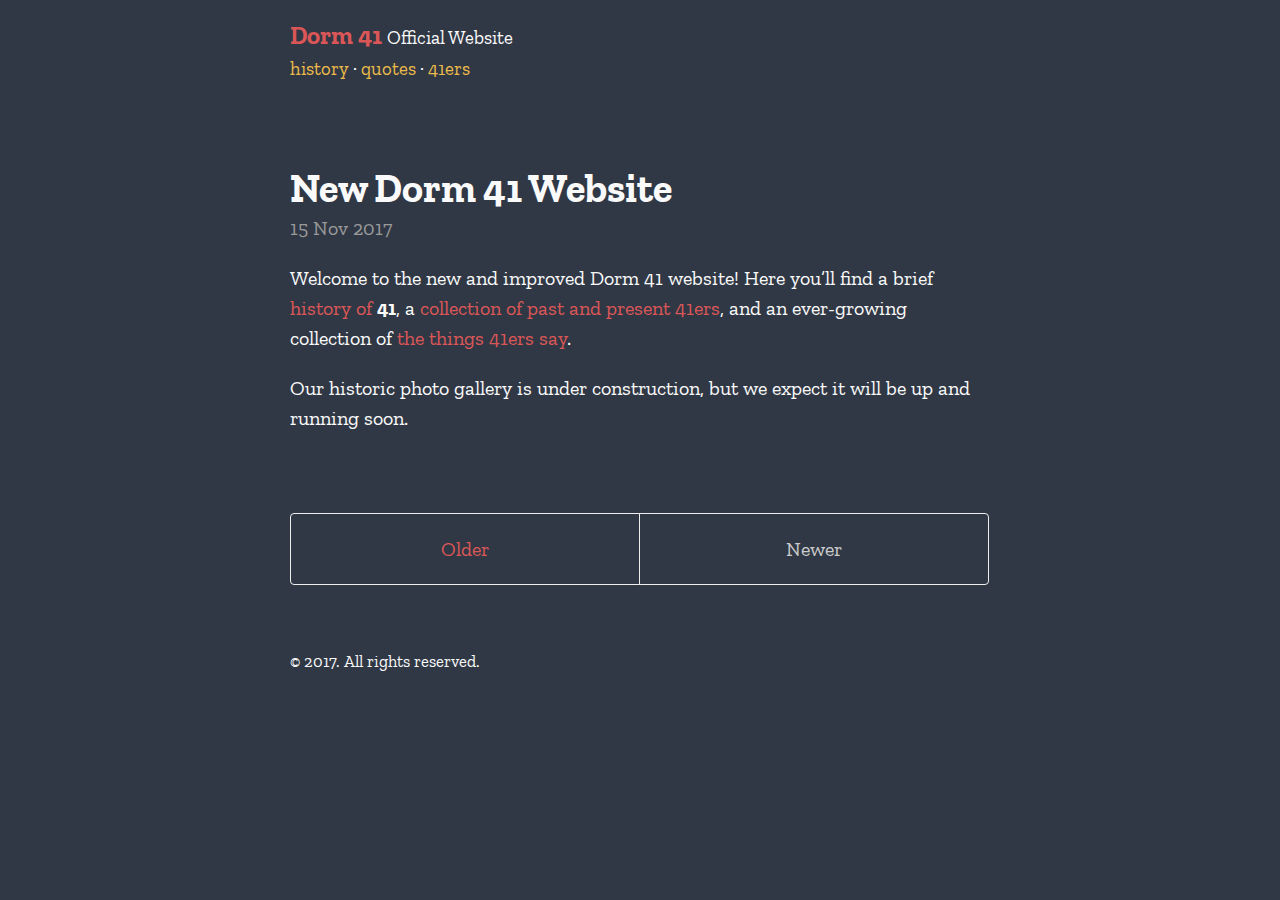
==== commit 60c14ef8: "Add files via upload" ====
--- a/index.html
+++ b/index.html
@@ -6,9 +6,9 @@
   <meta name="viewport" content="width=device-width, initial-scale=1.0">
 
   <title>
-
-      41ers Master Record &middot; Dorm 41
-
+    
+      Dorm 41 &middot; Official Website
+    
   </title>
 
   <link rel="stylesheet" href="/styles.css">
@@ -35,852 +35,33 @@
       </header>
 
       <main>
-        <article class="page">
-  <h1 class="page-title">41ers Master Record</h1>
-  <h2 id="fall-2017">Fall 2017</h2>
+        <div class="posts">
+  
+  <article class="post">
+    <h1 class="post-title">
+      <a href="/2017/11/15/new-website/">
+        New Dorm 41 Website
+      </a>
+    </h1>
 
-<ul>
-  <li>Alexander “Bait” Clark</li>
-  <li>Michael “Bam-Bam” Claypool</li>
-  <li>Brandon “Bantha” Hennis</li>
-  <li>Bruce “Cattywampus” Lovsted</li>
-  <li>Jacob “Cepheus” Brown</li>
-  <li>Benjamin “Cookie” Hoos</li>
-  <li>Nathan “Dollop” Tompkins</li>
-  <li>Matthew “Drongo” Cross</li>
-  <li>Joshua “Gordita” Clyburn</li>
-  <li>Alex “Puddin’” Elliot</li>
-  <li>Nicholas “Quiche” Clark</li>
-  <li>Judson “Rolex” Iverson</li>
-  <li>Colton “Sequoia” Gehman</li>
-  <li>Seth “Snickerdoodle” Tupaj</li>
-  <li>Matthew “Tim” Mowery</li>
-  <li>Michael “Toboggan” Dominguez</li>
-  <li>Matthew “Wobble” Johnson</li>
-  <li>Austin “Yeast” Baker</li>
-  <li>Danny “Zoboomafoo” Zakula</li>
-</ul>
+    <time datetime="2017-11-15T00:00:00-06:00" class="post-date">15 Nov 2017</time>
 
-<h2 id="fall-2016">Fall 2016</h2>
+    <p>Welcome to the new and improved Dorm 41 website! Here you’ll find a brief <a href="/history">history of <strong>41</strong></a>, a <a href="/41ers">collection of past and present 41ers</a>, and an ever-growing collection of <a href="/quotes">the things 41ers say</a>.</p>
 
-<ul>
-  <li>Ethan “Boba” McMichael</li>
-  <li>Samuel “Cactus” Worrell</li>
-  <li>Joshua “Garbanzo” Kessler</li>
-  <li>Tyler “Harambe” Finn</li>
-  <li>Austin “Hashtag” Nikkel</li>
-  <li>Steven “Howdy” Roberts</li>
-  <li>Ancel “Iceberg” Carson</li>
-  <li>Jonathan “Patella” O’Donnell</li>
-  <li>Westin “Pitch” Behn</li>
-  <li>Josh “Protocol” LeBlanc</li>
-  <li>Benjamin “Queso” Duitsman (Spring 2016)</li>
-  <li>Quincy “Rango” Adams</li>
-  <li>Ethan “Remy” Sikes</li>
-  <li>Ben “Sigma” White</li>
-  <li>Samuel “Squawk” Worcester</li>
-  <li>Brian “Surge” Robinson</li>
-  <li>Matthew “Tremor” Wert</li>
-  <li>Robert “Trireme” Zebe</li>
-  <li>Jacob “Wannahockaloogie” Kelsey</li>
-  <li>Dillon “Yurt” Carroll</li>
-  <li>DongWon Lee</li>
-</ul>
+<p>Our historic photo gallery is under construction, but we expect it will be up and running soon.</p>
 
-<h2 id="fall-2015">Fall 2015</h2>
+  </article>
+  
+</div>
 
-<ul>
-  <li>Ethan “Alamo” Baker</li>
-  <li>Dillon “Beep” Hartsfield</li>
-  <li>Travis “Flint” Goertzen</li>
-  <li>Jordan “Hoagie” Wheeler</li>
-  <li>Ryan “Nessie” Kelley</li>
-  <li>Jared “Ozone” Gillespie</li>
-  <li>Cliff “Quantum” White</li>
-  <li>Ben “Raven” Lechmann</li>
-  <li>Jonathan “Rotor” Foust</li>
-  <li>Aaron “Sherpa” Carter</li>
-  <li>Daniel “Snooze” Wong</li>
-  <li>Brett “Spades” Corbett</li>
-  <li>Joel “Stabilator” Parker</li>
-  <li>James “Stitch” Hulsey</li>
-  <li>Sam “Stripes” Hootman</li>
-  <li>Joshua “Swoop” Meier</li>
-  <li>Cameron “Tsunami” Gregory</li>
-  <li>Will “Xandar” Bradshaw</li>
-  <li>Lance “Zazu” Hernandez</li>
-  <li>Kyle Buchanan</li>
-  <li>James Congdon</li>
-  <li>Justin Eadeh</li>
-  <li>Ryan Gibbs</li>
-  <li>Alec Ovalle</li>
-  <li>Grant Sherman</li>
-  <li>Dylan Wadyko</li>
-</ul>
-
-<h2 id="fall-2014">Fall 2014</h2>
-
-<ul>
-  <li>Aaron “Alpine“ Panagotopulos</li>
-  <li>Vitor “Brazuca” Rocha</li>
-  <li>Leonardo “Djembe” Reis</li>
-  <li>Jack “Echo” Woods</li>
-  <li>Jarrett “Ergo” Locke</li>
-  <li>Justin “Hambone” Largent</li>
-  <li>Dustin “Hummus” Lacey</li>
-  <li>Alex “Humuhumunukunukuapua’a” Silva</li>
-  <li>Cainan “Mana” Capko</li>
-  <li>David “Kabob” Williams</li>
-  <li>Corey “Ptarmagan” McCandless</li>
-  <li>Nolan “Redox” Yoder</li>
-  <li>Carter “Rubicon” Campbell</li>
-  <li>Luiz “Schwinn” Gustavo</li>
-  <li>Jacob “Strudel” Wortham</li>
-  <li>Guilherme “Tarpon” Tostes</li>
-  <li>James “Tater” Congdon</li>
-  <li>Stuart “Tether” Bandy</li>
-  <li>Caleb “Timber” Mattson</li>
-  <li>Felipe “Yahtzee” Marques</li>
-</ul>
-
-<h2 id="fall-2013">Fall 2013</h2>
-
-<ul>
-  <li>Alex “Beta” Walker</li>
-  <li>Jake “Caribou” Yraceburu</li>
-  <li>Edgar “Capo” Vazquez</li>
-  <li>Jason “Codex” Swearingen</li>
-  <li>Sean “Dingo” Eldridge</li>
-  <li>Mark “Falafel” Claypool</li>
-  <li>Alex “Gyro” Evens</li>
-  <li>Nathan “Haiku” Metzger (Spring 2013)</li>
-  <li>Colin “Kolache” Tompkins</li>
-  <li>Brandon “Loop” Farrar</li>
-  <li>Andrew “Rivet” Winkler</li>
-  <li>Andrew “Plume” Beirnes (Spring 2013)</li>
-  <li>Jake “Schneider” Chester</li>
-  <li>Chance “Shrike” Frerichs</li>
-  <li>Kenton “Slug” Sanders</li>
-  <li>Samuel “Snake” Beans</li>
-  <li>Canaan “Tanto” Klassen</li>
-  <li>Justus “Trigger” Miligan</li>
-  <li>Tim “Toupé” Kunkel</li>
-  <li>Zac “Vibe” Thomas</li>
-</ul>
-
-<h2 id="fall-2012">Fall 2012</h2>
-
-<ul>
-  <li>Dakota “Boomer” Rogers</li>
-  <li>Dallas “Buckle” Toon</li>
-  <li>Luis “Cloak” Vazquez</li>
-  <li>Nicholas “Coil” Patterson (Spring 2012)</li>
-  <li>Michael “Cyclone” Zink</li>
-  <li>Samuel “Finch” Hodges</li>
-  <li>Jonathan “Hamster” Hanna</li>
-  <li>Joshua “Klondike” Gimre</li>
-  <li>Ryan “Lasso” Ferkel</li>
-  <li>Ben “Limbo” Imes</li>
-  <li>Samuel “Lock” Francis</li>
-  <li>Joe “Mink” Barker</li>
-  <li>Aaron “Scratch” Witten</li>
-  <li>Nathan “Spark” Strachen</li>
-  <li>Daniel “Swarly” de Villiers</li>
-  <li>Kaleb “Syntax” Jacobsen</li>
-  <li>Anthony “Syphon” Brewer</li>
-  <li>Nicholas “Zephyr” Rosbrugh (Spring 2012) 	`</li>
-</ul>
-
-<h2 id="fall-2011">Fall 2011</h2>
-
-<ul>
-  <li>Alexander “Albatross” Crotinger</li>
-  <li>Timothy “Apex” Heinrich</li>
-  <li>Payton “Atlas” Cooke</li>
-  <li>Aidan “Beetle Juice” Moran</li>
-  <li>Benjamin “Chisel” Carpenter</li>
-  <li>Jonathan “Fuze” Vander Wiel</li>
-  <li>Taylor “Garand” Gregoire</li>
-  <li>Kendall “Garros” Beggs</li>
-  <li>Barron “Knox” Jaffe</li>
-  <li>Austin “Kumho” Walsh</li>
-  <li>Zachary “Newt” Adkins</li>
-  <li>John “Serif” Harper</li>
-  <li>Alex “S.H.I.E.L.D.” Hartsfield</li>
-  <li>Alexander “Strafe” Purvis</li>
-  <li>Tommy “Styx” Chambers</li>
-  <li>Daniel “Tito” Boduch</li>
-  <li>Ezekeil “Tuk-Tuk” Riggenbach</li>
-  <li>Jonathan “Über” Vaflor</li>
-  <li>Trent “Vector” Turner</li>
-  <li>Mark “Vertigo” Ruppert</li>
-  <li>George “Vox” Scott (Spring 2011)</li>
-  <li>Jared “Wazowski” Tompkins</li>
-  <li>Ryan “York” Farstad</li>
-  <li>Parker “Zamboni” Perego</li>
-</ul>
-
-<h2 id="fall-2010">Fall 2010</h2>
-
-<ul>
-  <li>Terry “Bacon” Penner</li>
-  <li>Daniel “Dagger” Rothfus</li>
-  <li>Sam “Dizzy” Van Sandt</li>
-  <li>Jeremy “Garuda” Barr</li>
-  <li>Jonathan “Jagapau” Norman (Spring 2010)</li>
-  <li>Joel “Kazoo” Jeske</li>
-  <li>Levi “Knuckles” Patterson</li>
-  <li>Jacob “Mayday” Harlinski</li>
-  <li>Collin “The Penguin” Johnson</li>
-  <li>David “Plasma” Paul</li>
-  <li>Luke “Quake” Spears</li>
-  <li>Steven “Quest” Schneider</li>
-  <li>William “Rhamnos” Farber</li>
-  <li>Ezra “Sabian” Sanchez</li>
-  <li>Timothy “Scribbles” Strait</li>
-  <li>Kevin “Swoosh” Keller</li>
-  <li>Warren “Tumbler” Terrall</li>
-  <li>Ryne “Tupac” St. John</li>
-</ul>
-
-<h2 id="fall-2009">Fall 2009</h2>
-
-<ul>
-  <li>Joseph “Arc” Marcouillier</li>
-  <li>Joshua “Axon” Friesen</li>
-  <li>Vinny “Blizzard” Purvis</li>
-  <li>Justin “Bose” Easton</li>
-  <li>Ayumu “Claw” Migita</li>
-  <li>Justin “Concorde” Sutton</li>
-  <li>Charles “Dread” Bamford</li>
-  <li>Rusty “Fedex” Goldsmith</li>
-  <li>Isaac “Fedora” Smith (Spring 2009)</li>
-  <li>Kenny “Flare” Torres</li>
-  <li>Jung “Judo” Da-Woon</li>
-  <li>Matthew “Plates” Rakestraw</li>
-  <li>Jonathan “Puma” Kalkan</li>
-  <li>Garrett “Rev” Sheplay</li>
-  <li>Philip “Sprocket” Heisey</li>
-  <li>Michael “Summit” Eaton</li>
-  <li>John “Tempo” Burgess</li>
-  <li>Brady “Wrench” Steed</li>
-</ul>
-
-<h2 id="fall-2008">Fall 2008</h2>
-
-<ul>
-   <li>Seth “Amp” Brown</li>
-   <li>Jon “Brick” Berryhill</li>
-   <li>Andrew “Expo” Webster</li>
-   <li>Daniel “Gauge” Greene</li>
-   <li>Josiah “Glyph” Graves</li>
-   <li>Dave “Forge” Ruga</li>
-   <li>Chad “Kane” McCallum</li>
-   <li>Steve “MiG” Castillo</li>
-   <li>Nic “Moat” Anderton</li>
-   <li>Chance “Moto” Davidson</li>
-   <li>Chris “Panda” Nord</li>
-   <li>Andrew “Robee” Leverkuhn</li>
-   <li>Matthew “Rosin” Greer</li>
-   <li>Kenneth “Scorch” Bornmann</li>
-   <li>Brett “Segna” Clark (Spring 2008)</li>
-   <li>Ken “Spoke” Misiak</li>
-   <li>Ricky “Suede” Farris</li>
-   <li>Daniel “Thor” Chamberlin</li>
-   <li>Paul “Treads” Connell</li>
-   <li>Bion “Wharf” Oren</li>
-   <li>Clay Oney</li>
-   <li>Will MacNeil (Spring 2008)</li>
-   <li>Brent Sellers</li>
-</ul>
-
-<h2 id="fall-2007">Fall 2007</h2>
-
-<ul>
-   <li>Jedidiah “Apple” Hobbs</li>
-   <li>Joshua “Balto” Hillmann</li>
-   <li>Nathan “Bender” Dix</li>
-   <li>Adam “Crikey” Magstadt</li>
-   <li>Jose “Dent” Alvarenga</li>
-   <li>James “Hopps” Brewer</li>
-   <li>David “Kick” Wiens</li>
-   <li>Christopher “Nutcracker” Brouillard</li>
-   <li>Joshua “Play-Doh” DeOtte</li>
-   <li>Norman “Prop” Fleet</li>
-   <li>Reuben “Pyrex” Brooks</li>
-   <li>Matthew “Riff” Morrison</li>
-   <li>James “Shutter” Frank</li>
-   <li>Austin “Sturgis” Williams</li>
-   <li>Thomas “Synk” Kelley</li>
-   <li>Carl “Touché” Waitz</li>
-   <li>Cody “Tusk” Riggenbach</li>
-   <li>Eric “Vault” Buntrock</li>
-   <li>David “Vici” Verbruggen</li>
-   <li>Jonathan “Wylson” Campbell</li>
-   <li>Brett “Zoot” Smith</li>
-   <li>Mark Fleenor (Spring 07)</li>
-   <li>Amos Mellborn (Spring 07)</li>
-   <li>Caleb Mellborn (Spring 07)</li>
-   <li>Joseph Ramos (Spring 07)</li>
-</ul>
-
-<h2 id="fall-2006">Fall 2006</h2>
-
-<ul>
-   <li>Jonathan “Bash” Blanchard</li>
-   <li>Jacob “Beaker” Lind</li>
-   <li>Lincoln “Copper” Stannard</li>
-   <li>Buster “Farva” Brown</li>
-   <li>Andrew “Ghillie” Otten</li>
-   <li>Daniel “Hinge” Dorman</li>
-   <li>"Jester"</li>
-   <li>Jamie “Jimbo” Landon</li>
-   <li>Nathaniel “Joust” Anderton</li>
-   <li>Andrew “Mu-shu” Kan</li>
-   <li>Jeff “Paco” Lubin</li>
-   <li>Benaiah “Panic” Henry</li>
-   <li>Jordan “Pelt” Faust</li>
-   <li>David “Pinto” Rush</li>
-   <li>Trevin “Silver” Hurt</li>
-   <li>Andrew “Skillet” Anderson</li>
-   <li>Adam “Slurpee” Ulrich</li>
-   <li>Adam “Smalls” Powell</li>
-   <li>Will “Sparrow” Sweeten</li>
-   <li>Greg Garner (Spring 06)</li>
-   <li>Thomas Ross (Spring 06)</li>
-</ul>
-
-<h2 id="fall-2005">Fall 2005</h2>
-
-<ul>
-   <li>Chris “Blue” Reed</li>
-   <li>Bryan “Chips” Robinson</li>
-   <li>Brian “Crunchy” Varnell (Spring 05)</li>
-   <li>Mitchell “Dozer” Plant</li>
-   <li>Ryan “Fault” Peters (Spring 05)</li>
-   <li>Zach “Flipper” Niles</li>
-   <li>Drew “Flurry” Howard</li>
-   <li>John “Flux” Vrbanac</li>
-   <li>Chris “Frisbee” Perez</li>
-   <li>Craig “Grey” Hawthorne</li>
-   <li>Jonathan “Hawk” Timm</li>
-   <li>Jeff “Hemi” Mason</li>
-   <li>Ian “Scope” Cooper (Spring 05)</li>
-   <li>Joe “Slider” Wolfers</li>
-   <li>Josh “Snare” Lyon</li>
-   <li>John “Stubbs” Camp</li>
-   <li>Thomas “Tonka” Anderson</li>
-   <li>Michael “Toucan” Thompson</li>
-   <li>Anthony “Trolley” Rice</li>
-   <li>Kenney “Wedge” Nelson</li>
-   <li>Rhema “Wasabi” Linder</li>
-</ul>
-
-<h2 id="fall-2004">Fall 2004</h2>
-
-<ul>
-   <li>Evan “Anvil” Swinghamer</li>
-   <li>Shiloh “Bastille” Hockman</li>
-   <li>Christian “Biff” Rudman</li>
-   <li>David “Bonzai” Brown</li>
-   <li>Patrick “Bugs” Torma</li>
-   <li>Aaron “Celt” Scott</li>
-   <li>Roger “Chango” Braun</li>
-   <li>Shawn “Chops” Harvill</li>
-   <li>Joshua “Coda” Bruning</li>
-   <li>Austin “Duece” Mertz</li>
-   <li>Eric “Kirby” Bradley</li>
-   <li>Doug “Mortimer” Glidden (Spring 04)</li>
-   <li>Jonathan “Rufio” Warren</li>
-   <li>Daniel “Shrug” Yates</li>
-   <li>Joel “Skid” Shrader</li>
-   <li>Ryan “Sloop” Faeh</li>
-   <li>Ryan “Smee” Fisher</li>
-   <li>William “Snapper” Carter</li>
-   <li>Daniel “Sonic” Kuhns</li>
-   <li>Brent “Spork” Bradbury</li>
-   <li>Andrew “Stucco” Waller</li>
-</ul>
-
-<h2 id="fall-2003">Fall 2003</h2>
-
-<ul>
-   <li>G.A. “Axle” Eblen</li>
-   <li>John “Bypass” Whyte</li>
-   <li>Jon “Conan” Sharpton</li>
-   <li>Joel “Doodlez” Morris</li>
-   <li>Craig “Fargo” Miller</li>
-   <li>Brett “Fetta” Andreshak</li>
-   <li>Curtis “Fjord” Hawthorne</li>
-   <li>Matt “Freon” Lathern</li>
-   <li>Geoff “It” Barbour</li>
-   <li>Chad “Kartel” Johnson</li>
-   <li>Ethan “Krispy” Cook</li>
-   <li>Joshua “Ludwhig” Jones</li>
-   <li>Kamal “Nil” Jemmoua</li>
-   <li>David “Pebble” Browne</li>
-   <li>Anders “Rook” Nilson</li>
-   <li>Daniel “Slader” Martin</li>
-   <li>David “Slope” Blaser</li>
-   <li>Josh “Squirrel” Tyson</li>
-   <li>Austin “Stack” Judway</li>
-   <li>Robert “Tuba” Elworth</li>
-   <li>Jacob “Yugo” McFarland</li>
-   <li>Russell “Zerg” Bergen</li>
-</ul>
-
-<h2 id="fall-2002">Fall 2002</h2>
-
-<ul>
-   <li>Ben “Bungee” Jumper</li>
-   <li>Shane “Cheech” Beans</li>
-   <li>Caleb “Chef” Cook</li>
-   <li>Kyle “Chong” Stoner</li>
-   <li>Christopher “Dex” Umstead</li>
-   <li>Dave “Fresh” Chen</li>
-   <li>Sean “Ghi” Flowers</li>
-   <li>Gabriel “Halo” Walters</li>
-   <li>Matt “Odder” Turner</li>
-   <li>Travis “Ping” Carter</li>
-   <li>John “Pretzel” Patton</li>
-   <li>Mark “Rufus” Mullins</li>
-   <li>Geoffrey “Schmorgan” Darling</li>
-   <li>Thomas “Waska” Smith</li>
-   <li>Antonio “Yeti” Romero</li>
-</ul>
-
-<h2 id="fall-2001">Fall 2001</h2>
-
-<ul>
-   <li>Adam “Aduma” Mitchell</li>
-   <li>David “Bolt” Ringer</li>
-   <li>Luke “Bubbles” Bender</li>
-   <li>Joseph “Chavo” Rich</li>
-   <li>Jonathan “Chirp” Tack</li>
-   <li>Jason “Falco” Sudeck</li>
-   <li>Samuel “Feugo” Knauber</li>
-   <li>Matthew “Gouda” Swayze</li>
-   <li>Sam “Igloo” Lloyd</li>
-   <li>Joon “Indy” Hur</li>
-   <li>Karsten “Khann” Farley (Spring 01)</li>
-   <li>Michael “Lester” Ortiz</li>
-   <li>Louis “Loco” Perkins</li>
-   <li>Jesse “Nybble” Mcdonald</li>
-   <li>Michael “Pugsley” Mansur</li>
-   <li>Dustin “Smurf” Bumgardner</li>
-   <li>Michael “Sorze” Bassett</li>
-</ul>
-
-<h2 id="fall-2000">Fall 2000</h2>
-
-<ul>
-   <li>Tobias “Abu” Digennaro</li>
-   <li>Jason “Baggins” Brown</li>
-   <li>Marcus “The Big Pun” Whiteside</li>
-   <li>Tim “Curry” Lefebvre</li>
-   <li>Mark “Gecko” Lugar</li>
-   <li>Leni “Hannibal” Moore</li>
-   <li>Andrew “Lobo” Rodda</li>
-   <li>Justin “Moose” Bajema</li>
-   <li>Chris “Nugget” Neill (Spring 00)</li>
-   <li>Tom “Polka” Grimes</li>
-   <li>Bill “Pony” Zink</li>
-   <li>Dan “The Riddler” Ferguson</li>
-   <li>Japheth “Shaft” Olson</li>
-   <li>Charley “Shroud” Wesley</li>
-   <li>David “Slicker” Urlacher</li>
-   <li>Chris “The Spaniard” Bargen (Spring 00)</li>
-   <li>Jason “Spud” Hill</li>
-   <li>Brandon “Steak” Culp</li>
-   <li>Randall “Stilts” Aram</li>
-   <li>Andrew “Strider” Mcfarland</li>
-   <li>Mark “Weezer” Desantis</li>
-   <li>Mike “Yogi” South</li>
-   <li>Dan “Zorro” Zollo</li>
-</ul>
-
-<h2 id="fall-1999">Fall 1999</h2>
-
-<ul>
-   <li>Joshua “Bits” Towers</li>
-   <li>Matthew “Boucheau” Barefield</li>
-   <li>William “Delorean” Daugherty</li>
-   <li>Andrew “Doogie"</li>
-   <li>Matthew “Fester” Milner</li>
-   <li>Christopher “Fletch” Fleck</li>
-   <li>Ethan “Fonz” Sutherland</li>
-   <li>Daniel “Forrest” Loizeaux</li>
-   <li>Matthew “Frosty” Tenney</li>
-   <li>Erland “Gizmo” Injerd</li>
-   <li>Drew “Happy” Livengood</li>
-   <li>William “Jockeys” Ewin</li>
-   <li>Brendan “Johnny-5” Yoder</li>
-   <li>Nathaniel “Joker” Miller</li>
-   <li>Marcus “Mini-Me” Epp</li>
-   <li>Michael “Moza” Azar</li>
-   <li>Joshua “Mumbles” Clark</li>
-   <li>Karl “Postal” Vanvossen</li>
-   <li>Nicholas “Rabbi” Crist</li>
-   <li>Ian “Scooter” Berkheimer</li>
-   <li>Michael “Shade” Podruchny</li>
-   <li>Curtis “Shakes” Stanfield</li>
-   <li>Aaron “Shurburt” Lowe</li>
-   <li>Stephen “Sketch” Gillilan (Spring 99)</li>
-   <li>Jeffrey “Stutz” Stutzman</li>
-   <li>John Dechiro</li>
-</ul>
-
-<h2 id="fall-1998">Fall 1998</h2>
-
-<ul>
-   <li>Mark David “Batman” Montgomery II</li>
-   <li>Dustin “Booboo” Fallon</li>
-   <li>David “Bubba” Strid</li>
-   <li>Dan “Burnz” Bassett</li>
-   <li>Brandon “Chewy” Varnell</li>
-   <li>Andrew “Crash” Valiente</li>
-   <li>Aaron “Fluff” Logan</li>
-   <li>Daniel “Frito” Cortes</li>
-   <li>Jesse “Frog” Culver</li>
-   <li>Jonathan L. “Gump” Ridenour</li>
-   <li>Zachary Andrew “Hog” Lagrange</li>
-   <li>Josh “KC” Hopping</li>
-   <li>Nathan “Kibbles” Towers</li>
-   <li>Ryan “PJ” Mckay</li>
-   <li>Kenny “Pockets” Ludwig</li>
-   <li>Vernon “Pogi” David</li>
-   <li>Jonathan Mark “Robin” Sebast</li>
-   <li>Jeffrey “Schooby” Schubert</li>
-   <li>Josh “Seattle” Golden</li>
-   <li>Andrew J. “Slow-Mo” Sloma</li>
-   <li>Daniel “Smooth” Silk</li>
-   <li>Chris “Squibby” Drovdahl</li>
-   <li>Travis “Toto” Gattshall</li>
-   <li>Nathan “Worm” Geib</li>
-</ul>
-
-<h2 id="fall-1997">Fall 1997</h2>
-
-<ul>
-   <li>Chris “Big Cheese” Bauer</li>
-   <li>Jason “Brass” Hopping</li>
-   <li>Andy “Draw” Habegger</li>
-   <li>Adam “El Gato” Cabeen</li>
-   <li>Greg “JR” Colquitt</li>
-   <li>Kevin “Lanky” Markham</li>
-   <li>Juan “Nacho” Lopez</li>
-   <li>Russel “Rusty” Baumgardner</li>
-   <li>Brian “Tipper” Marianelli</li>
-   <li>Tony “Toaster” Evans</li>
-   <li>Adam “Toons” Fowlkes</li>
-   <li>Kevin “Waldo” Vance</li>
-   <li>Grant Alford</li>
-   <li>Kyle Branch</li>
-   <li>Mark Carlson</li>
-   <li>Joshua Johnston</li>
-   <li>Matt Miedwig (Spring 97)</li>
-   <li>John Reichner</li>
-</ul>
-
-<h2 id="fall-1996">Fall 1996</h2>
-
-<ul>
-   <li>Ben “Big Ben” Hasselbring</li>
-   <li>Ivan “Big I” Juarez</li>
-   <li>Aaron “Boogie” ???</li>
-   <li>Ben “Chewie” Chupp</li>
-   <li>Soo-Jin “Doobie” Lee</li>
-   <li>Gordon “Flash” Richards</li>
-   <li>Nathan “Gomer” Teague</li>
-   <li>Paul “Maddog” Rediger</li>
-   <li>Carl “Philly” Richards</li>
-   <li>Larry “Pyro” Slaten</li>
-   <li>Steven “Sunshine” Cyrus</li>
-   <li>Matthew Brodine</li>
-   <li>Aaron Klein</li>
-   <li>Johnny Meidwig</li>
-   <li>Matthew Meidwig</li>
-   <li>Joel Petersont</li>
-   <li>Keiichi Stevens</li>
-   <li>Josh Wright</li>
-</ul>
-
-<h2 id="fall-1995">Fall 1995</h2>
-
-<ul>
-   <li>Matt “Doormatt” Harlow</li>
-   <li>Jose “Otto” Cruz</li>
-   <li>Philip “IQ” Dean</li>
-   <li>James Carberry</li>
-   <li>Jay Fast</li>
-   <li>Jeff Fast</li>
-   <li>James King</li>
-   <li>Aaron Lorson</li>
-   <li>Jake Reynolds</li>
-   <li>Josh Rittner</li>
-   <li>Jeremy Thelander</li>
-   <li>Wesley Thun</li>
-   <li>Dustin Yoder</li>
-   <li>Shane Barry</li>
-   <li>Matt Brodine</li>
-   <li>Mark Craig</li>
-   <li>Steve Cyrus</li>
-   <li>Matt Good</li>
-   <li>Ben Hasselbring</li>
-   <li>Troy Jensen</li>
-   <li>Aaron Klein</li>
-   <li>Ben Littrell</li>
-   <li>Matt Miedwig</li>
-   <li>John Miedwig</li>
-   <li>Andrew Mondy</li>
-   <li>Abel Peterson</li>
-   <li>Carl Richards</li>
-   <li>Larry Slaten</li>
-   <li>Nathan Teague</li>
-   <li>Aaron Warkenton</li>
-   <li>Josh Wright</li>
-</ul>
-
-<h2 id="fall-1994">Fall 1994</h2>
-
-<ul>
-   <li>Ronny “Droopy” Sanda</li>
-   <li>Joel “Sport” Buhrmann</li>
-   <li>Craig Blake</li>
-   <li>Jason Boss</li>
-   <li>Chris Colquitt</li>
-   <li>John Davenport</li>
-   <li>Christopher Donaldson</li>
-   <li>Seth Gardner</li>
-   <li>Andrew Grandlinard</li>
-   <li>Roger Jasper</li>
-   <li>Evan Jones</li>
-   <li>Steve Knorr</li>
-   <li>Kevin Nordel</li>
-   <li>Hans Rempel</li>
-   <li>Rick Seachrist</li>
-   <li>John Shenk</li>
-   <li>Adam Swenson</li>
-   <li>Jeremy Thorton</li>
-   <li>Joe Vesce</li>
-   <li>Jeremy Weaver</li>
-   <li>Lewis Zelaya</li>
-</ul>
-
-<h2 id="fall-1993">Fall 1993</h2>
-
-<ul>
-   <li>David “Beef” Showalter</li>
-   <li>Mike “Mental” Kahler</li>
-   <li>Alan Askew</li>
-   <li>Mike Boswell</li>
-   <li>Sean Brittan</li>
-   <li>Adam Culver</li>
-   <li>John Fuson</li>
-   <li>Ethan Hall</li>
-   <li>Andrew Hamilton</li>
-   <li>Walter Hargrove</li>
-   <li>Neil Heaton</li>
-   <li>Steve Kuhlken</li>
-   <li>Mark Kranz</li>
-   <li>Bryan Leeper</li>
-   <li>David Miller</li>
-   <li>Jason Mitzel</li>
-   <li>Todd Patterson</li>
-   <li>Sam Peterson</li>
-   <li>Alfredo Suarez</li>
-   <li>Kiwi The Cat</li>
-</ul>
-
-<h2 id="fall-1992">Fall 1992</h2>
-
-<ul>
-   <li>Paul “Dusty” Gunter</li>
-   <li>Joel Armstrong</li>
-   <li>Chung Baik</li>
-   <li>Jason Borsheim</li>
-   <li>Adam Bucher</li>
-   <li>Dan Bush</li>
-   <li>Jeff Cecy</li>
-   <li>Chris Farr</li>
-   <li>Christian Hunter</li>
-   <li>Sam Logan</li>
-   <li>Jeff Kang</li>
-   <li>Jimmy Nahm</li>
-   <li>John Walrod</li>
-   <li>John Watt</li>
-   <li>Steve Woodburry</li>
-</ul>
-
-<h2 id="fall-1991">Fall 1991</h2>
-
-<ul>
-   <li>Nathan “Nate” Meyer</li>
-   <li>John Cross</li>
-   <li>Josh Gigous</li>
-   <li>Scott Gray</li>
-   <li>Craig Hamstra</li>
-   <li>Tim Hendricks</li>
-   <li>Aaron Kildow</li>
-   <li>Eung Ji Kim</li>
-   <li>Kevi Natale</li>
-   <li>Dave Stanton</li>
-</ul>
-
-<h2 id="fall-1990">Fall 1990</h2>
-
-<ul>
-   <li>Jared Bonner</li>
-   <li>Grady Harrison</li>
-   <li>Brian Haupt</li>
-   <li>Sam Impaglia</li>
-   <li>Mike Mann</li>
-   <li>Matt Polk</li>
-   <li>Dan Scott</li>
-   <li>Blake York</li>
-</ul>
-
-<h2 id="fall-1989">Fall 1989</h2>
-
-<ul>
-   <li>Luke Abbot</li>
-   <li>Rich Adams</li>
-   <li>Doug Anderson</li>
-   <li>Rob Basset</li>
-   <li>Rydell Bontrager</li>
-   <li>Anton Coy</li>
-   <li>Bill Gilliland</li>
-   <li>Dave Harvey</li>
-   <li>Edward Henderson III</li>
-   <li>Phil Kanagy</li>
-   <li>Doug Lynn</li>
-   <li>Jim Mann</li>
-   <li>Jeremy Morse</li>
-   <li>David Nettleton</li>
-   <li>Daryl Pelfrey</li>
-   <li>Dave Peterson</li>
-   <li>Jeff Piepmeier</li>
-   <li>Steve Straw</li>
-   <li>Jeff Waltermire</li>
-</ul>
-
-<h2 id="fall-1988">Fall 1988</h2>
-
-<ul>
-   <li>David Davis</li>
-   <li>David Petersen</li>
-   <li>Dean Lewis</li>
-</ul>
-
-<h2 id="fall-1987">Fall 1987</h2>
-
-<ul>
-   <li>Scott “Red” Anderson</li>
-   <li>Doug Anderson</li>
-</ul>
-
-<h2 id="fall-1983">Fall 1983</h2>
-
-<ul>
-   <li>Bryan “Dinuby” Barnes</li>
-   <li>Don “Donboy” Taber</li>
-   <li>Jon “Pal” Hidle</li>
-   <li>Kevin Gagnon</li>
-   <li>Patrick McKinney</li>
-   <li>Tim Nelson</li>
-   <li>Jon Trumbore</li>
-</ul>
-
-<h2 id="fall-1982">Fall 1982</h2>
-
-<ul>
-   <li>Brian “Crash” Fowler</li>
-   <li>Dave “Lard” Earnest</li>
-   <li>Vic “Horse” Willis</li>
-   <li>Brian “Opie” Opitz</li>
-   <li>Scott “Tiny” Tenney</li>
-   <li>Jeff Knop</li>
-   <li>Mike Mann</li>
-   <li>Keith Musser</li>
-   <li>Steve Ridgewood</li>
-   <li>Ed Vaflor</li>
-   <li>Britt Williams</li>
-</ul>
-
-<h2 id="fall-1981">Fall 1981</h2>
-
-<ul>
-   <li>John “Bigbird” Peck</li>
-   <li>Mike “Booboo” Roach</li>
-   <li>Darrell “Bruneau” Meiners</li>
-   <li>Keith “Carnie” Swimley</li>
-   <li>Joe “Cat Fish” Swain</li>
-   <li>Kevin “CB” Brownlee</li>
-   <li>Bill “Chimp” Conforti</li>
-   <li>Dave “Diode” Allen</li>
-   <li>John “Freddie” Lofdahl</li>
-   <li>Dan “Fumes” Fauber</li>
-   <li>Roy “Grinch” Kinch</li>
-   <li>Nate “H.B.” Puzey</li>
-   <li>Dave “MB” Blomgren</li>
-   <li>Mark “Meat-Head” Meeden</li>
-   <li>Gerry “Murph” Murphy</li>
-   <li>Mike “Newton” Norton</li>
-   <li>Jerry “Phantom” Traphagen</li>
-   <li>Dave “Popeye” MacKnight</li>
-   <li>Bob “Schooby” Schuit</li>
-   <li>Tom “Skmo” O'Hara</li>
-   <li>Paul “Slimey” Parker</li>
-   <li>Dale “Stub” Prentice</li>
-   <li>Steve Bartles</li>
-   <li>Ken Burke</li>
-   <li>Larry Craig</li>
-   <li>Francisco Guedez</li>
-   <li>Gary Herrmann</li>
-   <li>Harold Hubler</li>
-   <li>Phil Liddle</li>
-   <li>Glenn Ludlam</li>
-   <li>Paul Randall</li>
-   <li>Jerry Sharpe</li>
-   <li>Ken Skinner</li>
-   <li>Drew Smith</li>
-   <li>Doug Vail</li>
-   <li>Andy Voth</li>
-   <li>Pete Wreniger</li>
-</ul>
-
-<h2 id="fall-1979">Fall 1979</h2>
-
-<ul>
-   <li>Doug “Dimes” Imes</li>
-   <li>Paul “Rupe” Ruppert</li>
-</ul>
-
-<h2 id="fall-1978">Fall 1978</h2>
-
-<ul>
-   <li>Doug “Nark” Henson</li>
-</ul>
-
-<h2 id="fall-1977">Fall 1977</h2>
-
-<ul>
-   <li>Ken Hartman</li>
-</ul>
-
-<h2 id="fall-1976">Fall 1976</h2>
-
-<ul>
-   <li>Dave “Frenchy” Bovaix</li>
-</ul>
-
-<h2 id="fall-1975">Fall 1975</h2>
-
-<ul>
-   <li>Owen Blickensderfer</li>
-</ul>
-
-</article>
+<div class="pagination">
+  
+    <a class="pagination-item older">Older</a>
+  
+  
+    <span class="pagination-item newer">Newer</span>
+  
+</div>
 
       </main>
 
@@ -891,6 +72,6 @@
       </footer>
     </div>
 
-
+    
   </body>
 </html>
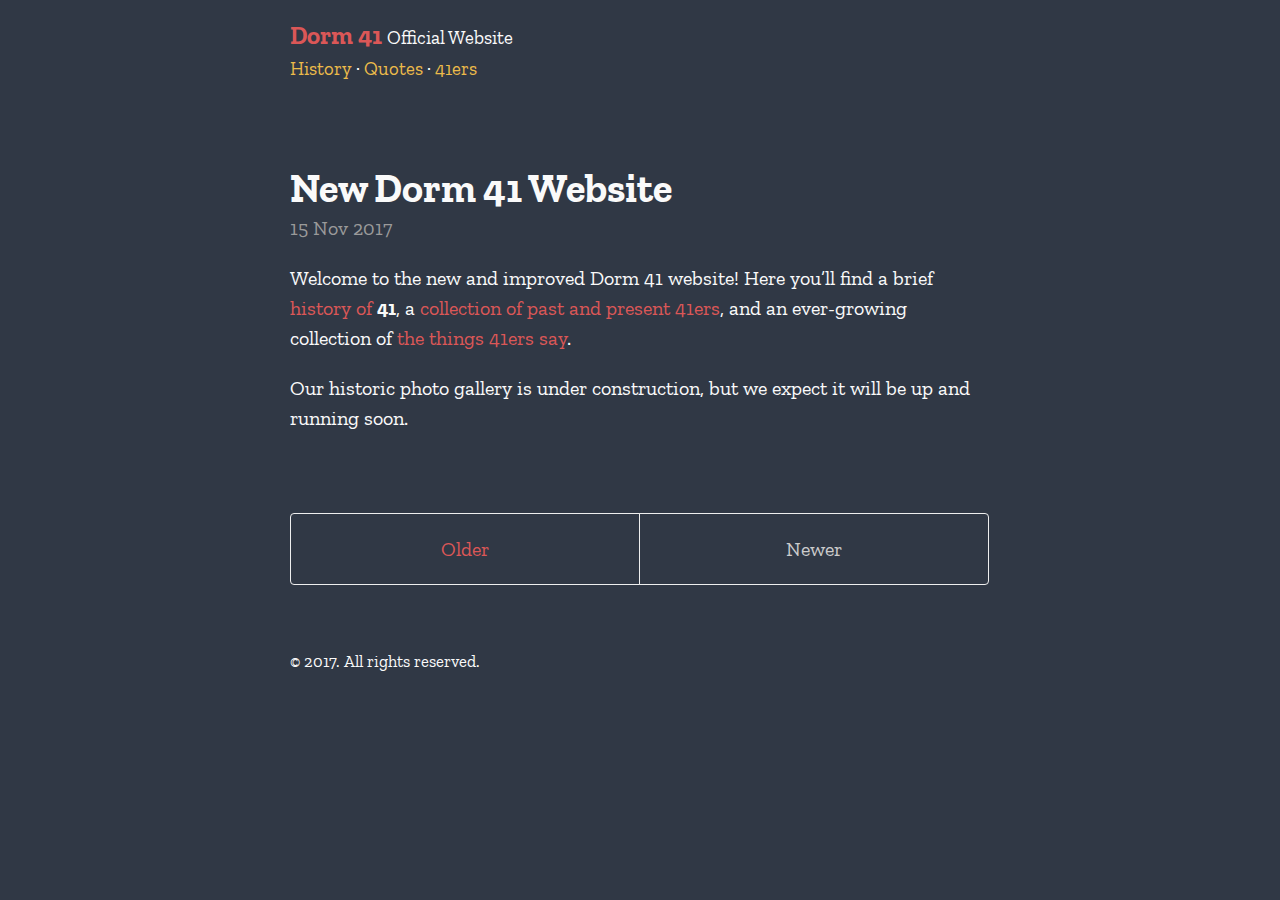
==== commit 1f048dd5: "Update index.html" ====
--- a/index.html
+++ b/index.html
@@ -27,8 +27,8 @@
           <a href="/" title="Home">Dorm 41</a>
           <small>Official Website</small>
           <br/>
-          <small> <a href="/history/">history</a> &middot;
-                  <a href="/quotes/">quotes</a> &middot;
+          <small> <a href="/history/">History</a> &middot;
+                  <a href="/quotes/">Quotes</a> &middot;
                   <a href="/41ers/">41ers</a>
           </small>
         </h3>
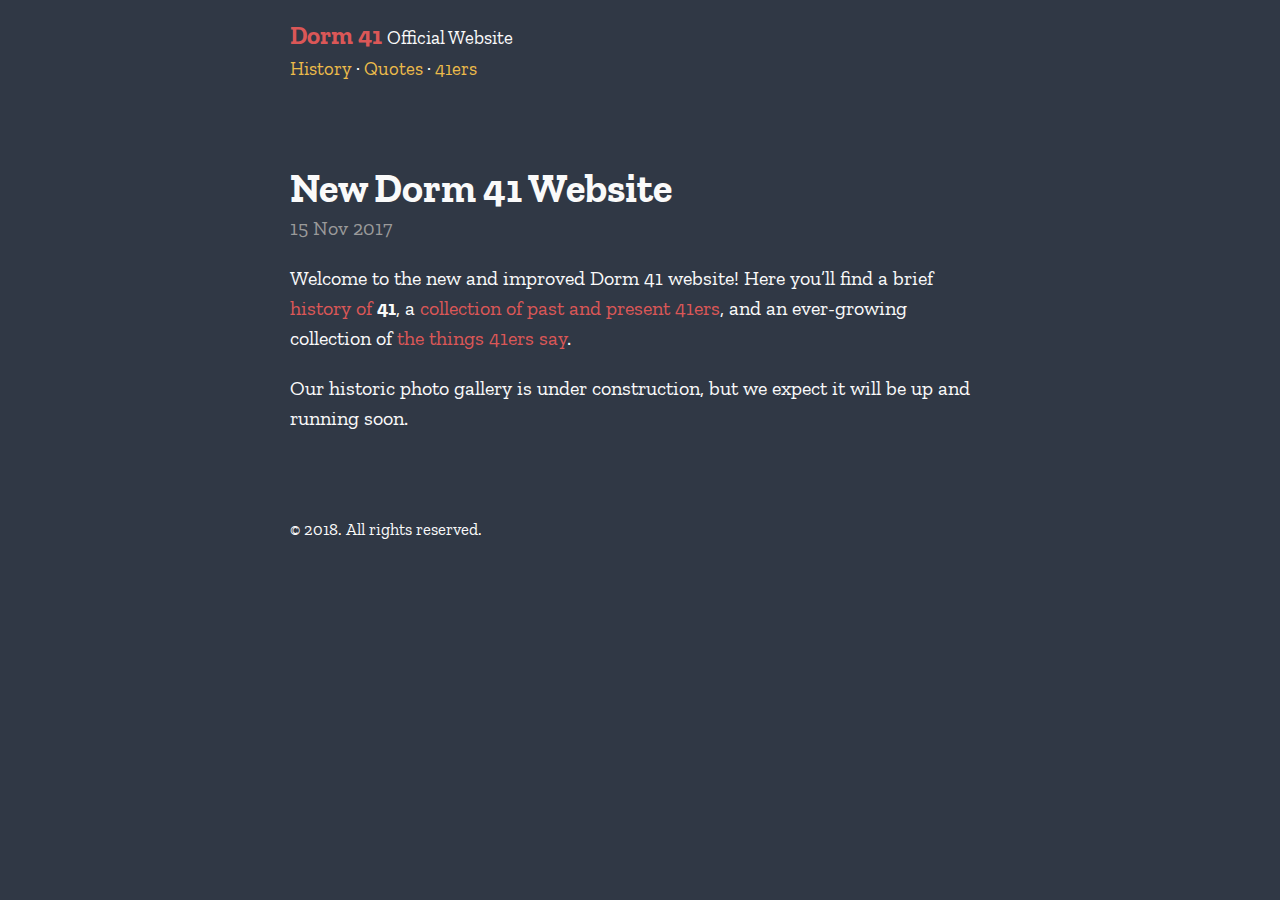
==== commit 42f16c7c: "Update index.html" ====
--- a/index.html
+++ b/index.html
@@ -54,20 +54,11 @@
   
 </div>
 
-<div class="pagination">
-  
-    <a class="pagination-item older">Older</a>
-  
-  
-    <span class="pagination-item newer">Newer</span>
-  
-</div>
-
       </main>
 
       <footer class="footer">
         <small>
-          &copy; <time datetime="2017-11-15T23:09:03-06:00">2017</time>. All rights reserved.
+          &copy; 2018. All rights reserved.
         </small>
       </footer>
     </div>
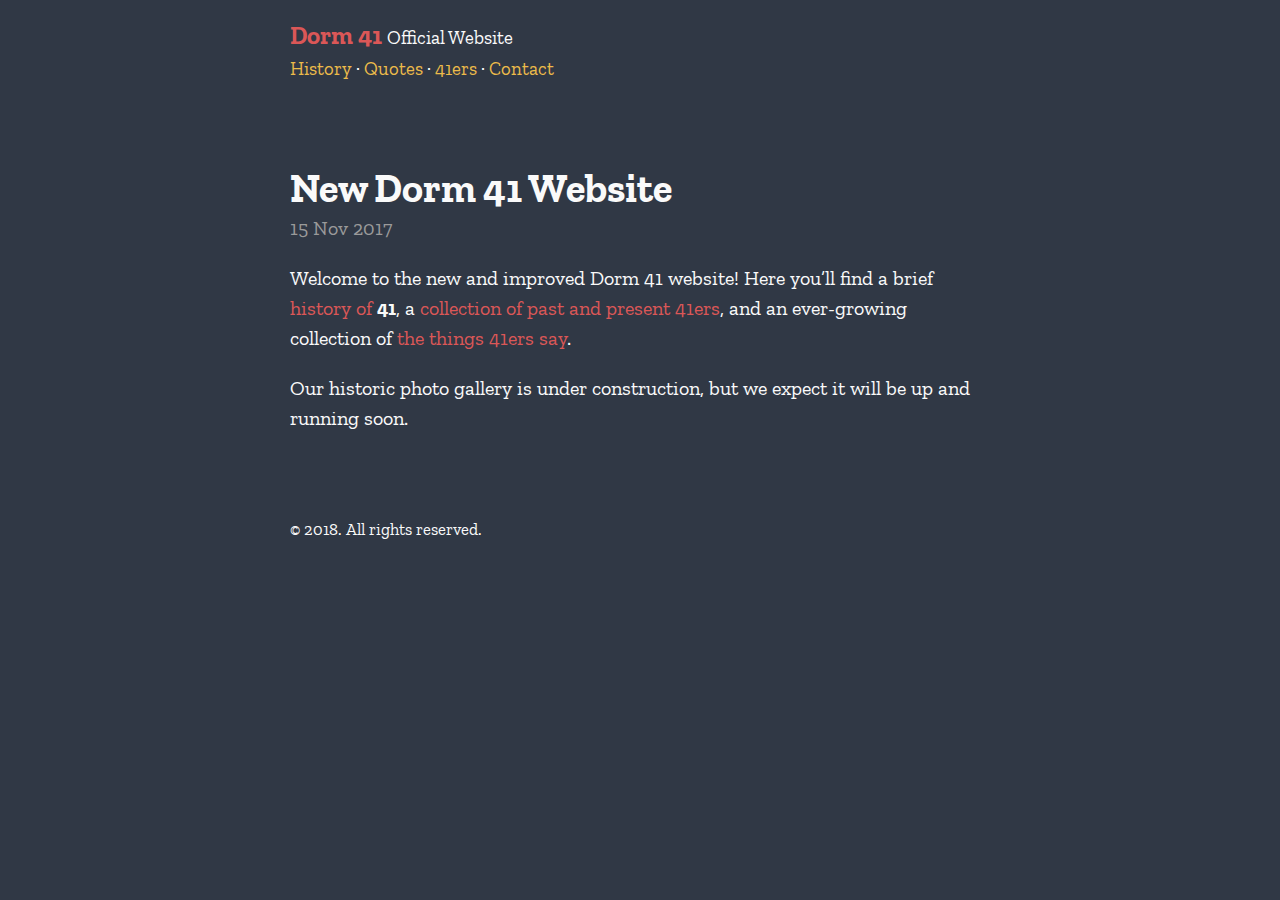
==== commit 8af3deae: "Update index.html" ====
--- a/index.html
+++ b/index.html
@@ -29,7 +29,8 @@
           <br/>
           <small> <a href="/history/">History</a> &middot;
                   <a href="/quotes/">Quotes</a> &middot;
-                  <a href="/41ers/">41ers</a>
+                  <a href="/41ers/">41ers</a> &middot;
+                  <a href="/Contact/">Contact</a>
           </small>
         </h3>
       </header>
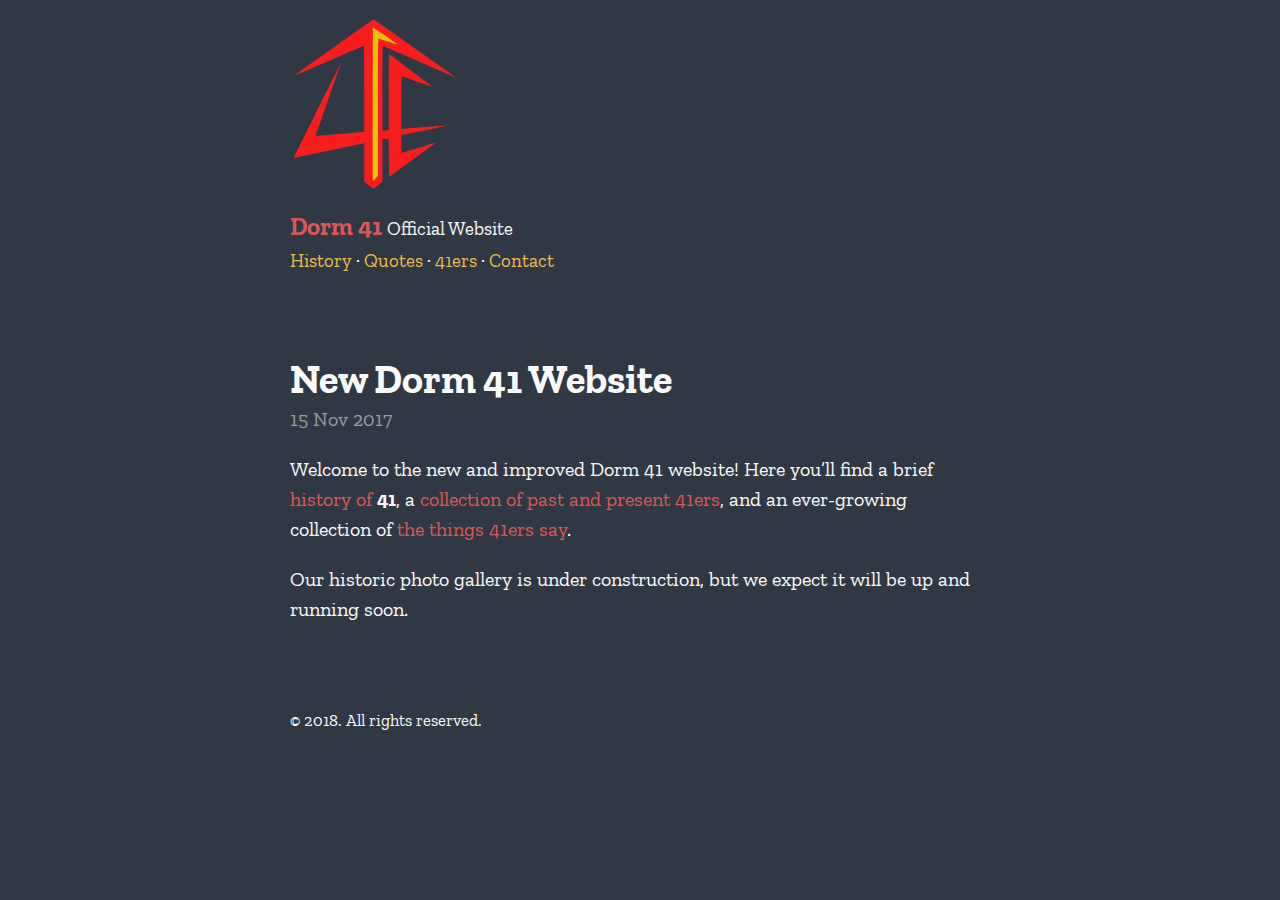
==== commit 5f5a5dd1: "Update index.html" ====
--- a/index.html
+++ b/index.html
@@ -6,9 +6,9 @@
   <meta name="viewport" content="width=device-width, initial-scale=1.0">
 
   <title>
-    
+
       Dorm 41 &middot; Official Website
-    
+
   </title>
 
   <link rel="stylesheet" href="/styles.css">
@@ -24,6 +24,7 @@
     <div class="container content">
       <header class="masthead">
         <h3 class="masthead-title">
+          <img src = "41 Logo Complete.svg"/>
           <a href="/" title="Home">Dorm 41</a>
           <small>Official Website</small>
           <br/>
@@ -37,7 +38,7 @@
 
       <main>
         <div class="posts">
-  
+
   <article class="post">
     <h1 class="post-title">
       <a href="/2017/11/15/new-website/">
@@ -52,7 +53,7 @@
 <p>Our historic photo gallery is under construction, but we expect it will be up and running soon.</p>
 
   </article>
-  
+
 </div>
 
       </main>
@@ -64,6 +65,6 @@
       </footer>
     </div>
 
-    
+
   </body>
 </html>
--- a/styles.css
+++ b/styles.css
@@ -1 +1 @@
-*{-webkit-box-sizing:border-box;-moz-box-sizing:border-box;box-sizing:border-box}html,body{margin:0;padding:0}html{font-family:"Zilla Slab",serif;font-size:16px;line-height:1.5}@media (min-width: 38em){html{font-size:20px}}body{color:#fafafa;background-color:#303845;-webkit-text-size-adjust:100%;-ms-text-size-adjust:100%}a{color:#db5757;text-decoration:none}a:hover,a:focus{color:#db5757;text-decoration:underline}img{display:block;max-width:100%;margin:0 0 1rem;border-radius:5px}table{margin-bottom:1rem;width:100%;font-size:85%;border:1px solid #e5e5e5;border-collapse:collapse}td,th{padding:.25rem .5rem;border:1px solid #e5e5e5}th{text-align:left}tbody tr:nth-child(odd) td,tbody tr:nth-child(odd) th{color:#303845;background-color:#fafafa}h1,h2,h3,h4,h5,h6{margin-bottom:.5rem;font-weight:700;line-height:1.25;color:#fafafa;text-rendering:optimizeLegibility}h1{font-size:2rem}h2{margin-top:1rem;font-size:1.5rem}h3{margin-top:1.5rem;font-size:1.25rem}h4,h5,h6{margin-top:1rem;font-size:1rem}p{margin-top:0;margin-bottom:1rem}strong{color:#fafafa}ul,ol,dl{margin-top:0;margin-bottom:1rem}dt{font-weight:bold}dd{margin-bottom:.5rem}hr{position:relative;margin:1.5rem 0;border:0;border-top:1px solid #eee;border-bottom:1px solid #fff}abbr{font-size:85%;font-weight:bold;color:#fafafa;text-transform:uppercase}abbr[title]{cursor:help}blockquote{padding:.5rem 1rem;margin:.8rem 0;color:#ecbb4a;border-left:0.25rem solid #fafafa}blockquote p:last-child{margin-bottom:0}@media (min-width: 30em){blockquote{padding-right:5rem;padding-left:1.25rem}}a[href^="#fn:"],a[href^="#fnref:"]{display:inline-block;margin-left:.1rem;font-weight:bold}.footnotes{margin-top:2rem;font-size:85%}.lead{font-size:1.25rem;font-weight:300}.highlight .hll{background-color:#ffc}.highlight .c{color:#999}.highlight .err{color:#a00;background-color:#faa}.highlight .k{color:#069}.highlight .o{color:#555}.highlight .cm{color:#09f;font-style:italic}.highlight .cp{color:#099}.highlight .c1{color:#999}.highlight .cs{color:#999}.highlight .gd{background-color:#fcc;border:1px solid #c00}.highlight .ge{font-style:italic}.highlight .gr{color:red}.highlight .gh{color:#030}.highlight .gi{background-color:#cfc;border:1px solid #0c0}.highlight .go{color:#aaa}.highlight .gp{color:#009}.highlight .gu{color:#030}.highlight .gt{color:#9c6}.highlight .kc{color:#069}.highlight .kd{color:#069}.highlight .kn{color:#069}.highlight .kp{color:#069}.highlight .kr{color:#069}.highlight .kt{color:#078}.highlight .m{color:#f60}.highlight .s{color:#d44950}.highlight .na{color:#4f9fcf}.highlight .nb{color:#366}.highlight .nc{color:#0a8}.highlight .no{color:#360}.highlight .nd{color:#99f}.highlight .ni{color:#999}.highlight .ne{color:#c00}.highlight .nf{color:#c0f}.highlight .nl{color:#99f}.highlight .nn{color:#0cf}.highlight .nt{color:#2f6f9f}.highlight .nv{color:#033}.highlight .ow{color:#000}.highlight .w{color:#bbb}.highlight .mf{color:#f60}.highlight .mh{color:#f60}.highlight .mi{color:#f60}.highlight .mo{color:#f60}.highlight .sb{color:#c30}.highlight .sc{color:#c30}.highlight .sd{color:#c30;font-style:italic}.highlight .s2{color:#c30}.highlight .se{color:#c30}.highlight .sh{color:#c30}.highlight .si{color:#a00}.highlight .sx{color:#c30}.highlight .sr{color:#3aa}.highlight .s1{color:#c30}.highlight .ss{color:#fc3}.highlight .bp{color:#366}.highlight .vc{color:#033}.highlight .vg{color:#033}.highlight .vi{color:#033}.highlight .il{color:#f60}.css .o,.css .o+.nt,.css .nt+.nt{color:#999}code,pre{font-family:Menlo,Monaco,"Courier New",monospace}code{padding:.25em .5em;font-size:85%;color:#bf616a;background-color:#f9f9f9;border-radius:3px}pre{margin-top:0;margin-bottom:1rem}pre code{padding:0;font-size:100%;color:inherit;background-color:transparent}.highlight{padding:1rem;margin-bottom:1rem;font-size:.8rem;line-height:1.4;background-color:#f9f9f9;border-radius:.25rem}.highlight pre{margin-bottom:0;overflow-x:auto}.highlight .lineno{display:inline-block;padding-right:.75rem;padding-left:.25rem;color:#999;-webkit-user-select:none;-moz-user-select:none;user-select:none}.container{max-width:38rem;padding-left:1.5rem;padding-right:1.5rem;margin-left:auto;margin-right:auto}footer{margin-bottom:2rem}.masthead{padding-top:1rem;padding-bottom:1rem;margin-bottom:3rem}.masthead-title{margin-top:0;margin-bottom:0;color:#515151}.masthead-title a{color:#db5757}.masthead-title a:hover,.masthead-title a:focus{text-decoration:none}.masthead-title small{font-size:75%;font-weight:400;color:#fafafa}.masthead-title small a{color:#ecbb4a}.page,.post{margin-bottom:4em}.page li+li,.post li+li{margin-top:.25rem}.page-title,.post-title,.post-title a{color:#fafafa}.page-title,.post-title{margin-top:0}.post-date{display:block;margin-top:-.5rem;margin-bottom:1rem;color:#9a9a9a}.related{padding-top:2rem;padding-bottom:2rem;margin-bottom:2rem;border-top:1px solid #eee;border-bottom:1px solid #eee}.related-posts{padding-left:0;list-style:none}.related-posts h3{margin-top:0}.related-posts li small{font-size:75%;color:#999}.related-posts li a:hover{color:#db5757;text-decoration:none}.related-posts li a:hover small{color:inherit}.pagination{overflow:hidden;margin:0 -1.5rem 1rem;color:#ccc;text-align:center}.pagination-item{display:block;padding:1rem;border:solid #eee;border-width:1px 0}.pagination-item:first-child{margin-bottom:-1px}a.pagination-item:hover{background-color:#f5f5f5;color:#db5757;text-decoration:none}@media (min-width: 30em){.pagination{margin:3rem 0}.pagination-item{float:left;width:50%;border-width:1px}.pagination-item:first-child{margin-bottom:0;border-top-left-radius:4px;border-bottom-left-radius:4px}.pagination-item:last-child{margin-left:-1px;border-top-right-radius:4px;border-bottom-right-radius:4px}}.message{margin-bottom:1rem;padding:1rem;color:#303845;background-color:#fafafa}
+*{-webkit-box-sizing:border-box;-moz-box-sizing:border-box;box-sizing:border-box}html,body{margin:0;padding:0}html{font-family:Zilla Slab,serif;font-size:16px;line-height:1.5}@media(min-width:38em){html{font-size:20px}}body{color:#fafafa;background-color:#303845;-webkit-text-size-adjust:100%;-ms-text-size-adjust:100%}a{color:#db5757;text-decoration:none}a:hover,a:focus{color:#db5757;text-decoration:underline}img{display:block;max-width:100%;margin:0 0 1rem;border-radius:5px}table{margin-bottom:1rem;width:100%;font-size:85%;border:1px solid #e5e5e5;border-collapse:collapse}td,th{padding:.25rem .5rem;border:1px solid #e5e5e5}th{text-align:left}tbody tr:nth-child(odd) td,tbody tr:nth-child(odd) th{color:#303845;background-color:#fafafa}h1,h2,h3,h4,h5,h6{margin-bottom:.5rem;font-weight:700;line-height:1.25;color:#fafafa;text-rendering:optimizeLegibility}h1{font-size:2rem}h2{margin-top:1rem;font-size:1.5rem}h3{margin-top:1.5rem;font-size:1.25rem}h4,h5,h6{margin-top:1rem;font-size:1rem}p{margin-top:0;margin-bottom:1rem}strong{color:#fafafa}ul,ol,dl{margin-top:0;margin-bottom:1rem}dt{font-weight:700}dd{margin-bottom:.5rem}hr{position:relative;margin:1.5rem 0;border:0;border-top:1px solid #eee;border-bottom:1px solid #fff}abbr{font-size:85%;font-weight:700;color:#fafafa;text-transform:uppercase}abbr[title]{cursor:help}blockquote{padding:.5rem 1rem;margin:.8rem 0;color:#ecbb4a;border-left:.25rem solid #fafafa}blockquote p:last-child{margin-bottom:0}@media(min-width:30em){blockquote{padding-right:5rem;padding-left:1.25rem}}a[href^="#fn:"],a[href^="#fnref:"]{display:inline-block;margin-left:.1rem;font-weight:700}.footnotes{margin-top:2rem;font-size:85%}.lead{font-size:1.25rem;font-weight:300}.highlight .hll{background-color:#ffc}.highlight .c{color:#999}.highlight .err{color:#a00;background-color:#faa}.highlight .k{color:#069}.highlight .o{color:#555}.highlight .cm{color:#09f;font-style:italic}.highlight .cp{color:#099}.highlight .c1,.highlight .cs{color:#999}.highlight .gd{background-color:#fcc;border:1px solid #c00}.highlight .ge{font-style:italic}.highlight .gr{color:red}.highlight .gh{color:#030}.highlight .gi{background-color:#cfc;border:1px solid #0c0}.highlight .go{color:#aaa}.highlight .gp{color:#009}.highlight .gu{color:#030}.highlight .gt{color:#9c6}.highlight .kc,.highlight .kd,.highlight .kn,.highlight .kp,.highlight .kr{color:#069}.highlight .kt{color:#078}.highlight .m{color:#f60}.highlight .s{color:#d44950}.highlight .na{color:#4f9fcf}.highlight .nb{color:#366}.highlight .nc{color:#0a8}.highlight .no{color:#360}.highlight .nd{color:#99f}.highlight .ni{color:#999}.highlight .ne{color:#c00}.highlight .nf{color:#c0f}.highlight .nl{color:#99f}.highlight .nn{color:#0cf}.highlight .nt{color:#2f6f9f}.highlight .nv{color:#033}.highlight .ow{color:#000}.highlight .w{color:#bbb}.highlight .mf,.highlight .mh,.highlight .mi,.highlight .mo{color:#f60}.highlight .sb,.highlight .sc{color:#c30}.highlight .sd{color:#c30;font-style:italic}.highlight .s2,.highlight .se,.highlight .sh{color:#c30}.highlight .si{color:#a00}.highlight .sx{color:#c30}.highlight .sr{color:#3aa}.highlight .s1{color:#c30}.highlight .ss{color:#fc3}.highlight .bp{color:#366}.highlight .vc,.highlight .vg,.highlight .vi{color:#033}.highlight .il{color:#f60}.css .o,.css .o+.nt,.css .nt+.nt{color:#999}code,pre{font-family:Menlo,Monaco,Courier New,monospace}code{padding:.25em .5em;font-size:85%;color:#bf616a;background-color:#f9f9f9;border-radius:3px}pre{margin-top:0;margin-bottom:1rem}pre code{padding:0;font-size:100%;color:inherit;background-color:transparent}.highlight{padding:1rem;margin-bottom:1rem;font-size:.8rem;line-height:1.4;background-color:#f9f9f9;border-radius:.25rem}.highlight pre{margin-bottom:0;overflow-x:auto}.highlight .lineno{display:inline-block;padding-right:.75rem;padding-left:.25rem;color:#999;-webkit-user-select:none;-moz-user-select:none;user-select:none}.container{max-width:38rem;padding-left:1.5rem;padding-right:1.5rem;margin-left:auto;margin-right:auto}footer{margin-bottom:2rem}.masthead{padding-top:1rem;padding-bottom:1rem;margin-bottom:3rem}.masthead-title{margin-top:0;margin-bottom:0;color:#515151}.masthead-title a{color:#db5757}.masthead-title a:hover,.masthead-title a:focus{text-decoration:none}.masthead-title small{font-size:75%;font-weight:400;color:#fafafa}.masthead-title small a{color:#ecbb4a}.page,.post{margin-bottom:4em}.page li+li,.post li+li{margin-top:.25rem}.page-title,.post-title,.post-title a{color:#fafafa}.page-title,.post-title{margin-top:0}.post-date{display:block;margin-top:-.5rem;margin-bottom:1rem;color:#9a9a9a}.related{padding-top:2rem;padding-bottom:2rem;margin-bottom:2rem;border-top:1px solid #eee;border-bottom:1px solid #eee}.related-posts{padding-left:0;list-style:none}.related-posts h3{margin-top:0}.related-posts li small{font-size:75%;color:#999}.related-posts li a:hover{color:#db5757;text-decoration:none}.related-posts li a:hover small{color:inherit}.pagination{overflow:hidden;margin:0 -1.5rem 1rem;color:#ccc;text-align:center}.pagination-item{display:block;padding:1rem;border:solid #eee;border-width:1px 0}.pagination-item:first-child{margin-bottom:-1px}a.pagination-item:hover{background-color:#f5f5f5;color:#db5757;text-decoration:none}@media(min-width:30em){.pagination{margin:3rem 0}.pagination-item{float:left;width:50%;border-width:1px}.pagination-item:first-child{margin-bottom:0;border-top-left-radius:4px;border-bottom-left-radius:4px}.pagination-item:last-child{margin-left:-1px;border-top-right-radius:4px;border-bottom-right-radius:4px}}.message{margin-bottom:1rem;padding:1rem;color:#303845;background-color:#fafafa}
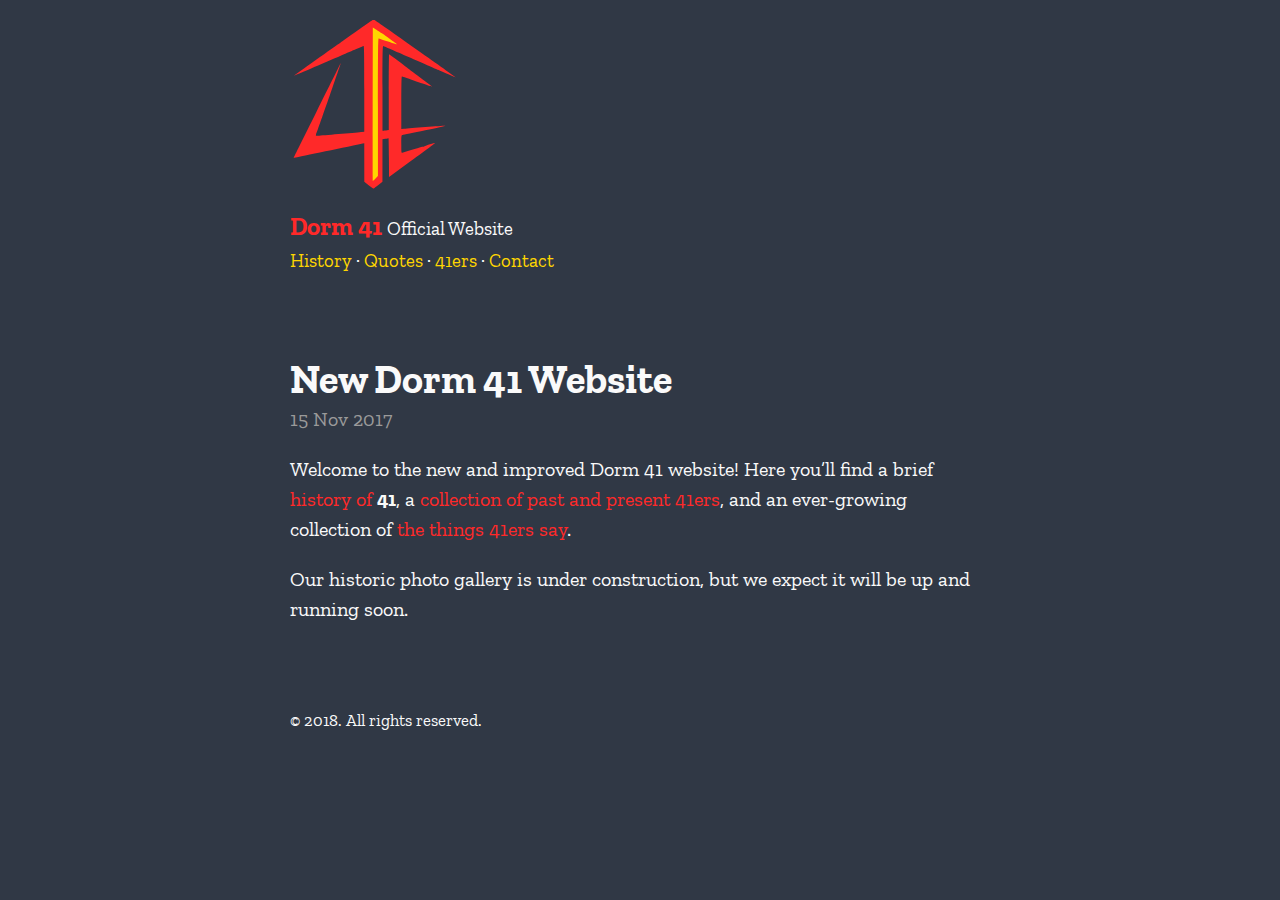
==== commit a768d3fd: "Add files via upload" ====
--- a/index.html
+++ b/index.html
@@ -24,7 +24,7 @@
     <div class="container content">
       <header class="masthead">
         <h3 class="masthead-title">
-          <img src = "41 Logo Complete.svg"/>
+          <a href="/" title="Home"><img src = "41 Logo Complete.svg"/></a>
           <a href="/" title="Home">Dorm 41</a>
           <small>Official Website</small>
           <br/>
--- a/styles.css
+++ b/styles.css
@@ -1 +1 @@
-*{-webkit-box-sizing:border-box;-moz-box-sizing:border-box;box-sizing:border-box}html,body{margin:0;padding:0}html{font-family:Zilla Slab,serif;font-size:16px;line-height:1.5}@media(min-width:38em){html{font-size:20px}}body{color:#fafafa;background-color:#303845;-webkit-text-size-adjust:100%;-ms-text-size-adjust:100%}a{color:#db5757;text-decoration:none}a:hover,a:focus{color:#db5757;text-decoration:underline}img{display:block;max-width:100%;margin:0 0 1rem;border-radius:5px}table{margin-bottom:1rem;width:100%;font-size:85%;border:1px solid #e5e5e5;border-collapse:collapse}td,th{padding:.25rem .5rem;border:1px solid #e5e5e5}th{text-align:left}tbody tr:nth-child(odd) td,tbody tr:nth-child(odd) th{color:#303845;background-color:#fafafa}h1,h2,h3,h4,h5,h6{margin-bottom:.5rem;font-weight:700;line-height:1.25;color:#fafafa;text-rendering:optimizeLegibility}h1{font-size:2rem}h2{margin-top:1rem;font-size:1.5rem}h3{margin-top:1.5rem;font-size:1.25rem}h4,h5,h6{margin-top:1rem;font-size:1rem}p{margin-top:0;margin-bottom:1rem}strong{color:#fafafa}ul,ol,dl{margin-top:0;margin-bottom:1rem}dt{font-weight:700}dd{margin-bottom:.5rem}hr{position:relative;margin:1.5rem 0;border:0;border-top:1px solid #eee;border-bottom:1px solid #fff}abbr{font-size:85%;font-weight:700;color:#fafafa;text-transform:uppercase}abbr[title]{cursor:help}blockquote{padding:.5rem 1rem;margin:.8rem 0;color:#ecbb4a;border-left:.25rem solid #fafafa}blockquote p:last-child{margin-bottom:0}@media(min-width:30em){blockquote{padding-right:5rem;padding-left:1.25rem}}a[href^="#fn:"],a[href^="#fnref:"]{display:inline-block;margin-left:.1rem;font-weight:700}.footnotes{margin-top:2rem;font-size:85%}.lead{font-size:1.25rem;font-weight:300}.highlight .hll{background-color:#ffc}.highlight .c{color:#999}.highlight .err{color:#a00;background-color:#faa}.highlight .k{color:#069}.highlight .o{color:#555}.highlight .cm{color:#09f;font-style:italic}.highlight .cp{color:#099}.highlight .c1,.highlight .cs{color:#999}.highlight .gd{background-color:#fcc;border:1px solid #c00}.highlight .ge{font-style:italic}.highlight .gr{color:red}.highlight .gh{color:#030}.highlight .gi{background-color:#cfc;border:1px solid #0c0}.highlight .go{color:#aaa}.highlight .gp{color:#009}.highlight .gu{color:#030}.highlight .gt{color:#9c6}.highlight .kc,.highlight .kd,.highlight .kn,.highlight .kp,.highlight .kr{color:#069}.highlight .kt{color:#078}.highlight .m{color:#f60}.highlight .s{color:#d44950}.highlight .na{color:#4f9fcf}.highlight .nb{color:#366}.highlight .nc{color:#0a8}.highlight .no{color:#360}.highlight .nd{color:#99f}.highlight .ni{color:#999}.highlight .ne{color:#c00}.highlight .nf{color:#c0f}.highlight .nl{color:#99f}.highlight .nn{color:#0cf}.highlight .nt{color:#2f6f9f}.highlight .nv{color:#033}.highlight .ow{color:#000}.highlight .w{color:#bbb}.highlight .mf,.highlight .mh,.highlight .mi,.highlight .mo{color:#f60}.highlight .sb,.highlight .sc{color:#c30}.highlight .sd{color:#c30;font-style:italic}.highlight .s2,.highlight .se,.highlight .sh{color:#c30}.highlight .si{color:#a00}.highlight .sx{color:#c30}.highlight .sr{color:#3aa}.highlight .s1{color:#c30}.highlight .ss{color:#fc3}.highlight .bp{color:#366}.highlight .vc,.highlight .vg,.highlight .vi{color:#033}.highlight .il{color:#f60}.css .o,.css .o+.nt,.css .nt+.nt{color:#999}code,pre{font-family:Menlo,Monaco,Courier New,monospace}code{padding:.25em .5em;font-size:85%;color:#bf616a;background-color:#f9f9f9;border-radius:3px}pre{margin-top:0;margin-bottom:1rem}pre code{padding:0;font-size:100%;color:inherit;background-color:transparent}.highlight{padding:1rem;margin-bottom:1rem;font-size:.8rem;line-height:1.4;background-color:#f9f9f9;border-radius:.25rem}.highlight pre{margin-bottom:0;overflow-x:auto}.highlight .lineno{display:inline-block;padding-right:.75rem;padding-left:.25rem;color:#999;-webkit-user-select:none;-moz-user-select:none;user-select:none}.container{max-width:38rem;padding-left:1.5rem;padding-right:1.5rem;margin-left:auto;margin-right:auto}footer{margin-bottom:2rem}.masthead{padding-top:1rem;padding-bottom:1rem;margin-bottom:3rem}.masthead-title{margin-top:0;margin-bottom:0;color:#515151}.masthead-title a{color:#db5757}.masthead-title a:hover,.masthead-title a:focus{text-decoration:none}.masthead-title small{font-size:75%;font-weight:400;color:#fafafa}.masthead-title small a{color:#ecbb4a}.page,.post{margin-bottom:4em}.page li+li,.post li+li{margin-top:.25rem}.page-title,.post-title,.post-title a{color:#fafafa}.page-title,.post-title{margin-top:0}.post-date{display:block;margin-top:-.5rem;margin-bottom:1rem;color:#9a9a9a}.related{padding-top:2rem;padding-bottom:2rem;margin-bottom:2rem;border-top:1px solid #eee;border-bottom:1px solid #eee}.related-posts{padding-left:0;list-style:none}.related-posts h3{margin-top:0}.related-posts li small{font-size:75%;color:#999}.related-posts li a:hover{color:#db5757;text-decoration:none}.related-posts li a:hover small{color:inherit}.pagination{overflow:hidden;margin:0 -1.5rem 1rem;color:#ccc;text-align:center}.pagination-item{display:block;padding:1rem;border:solid #eee;border-width:1px 0}.pagination-item:first-child{margin-bottom:-1px}a.pagination-item:hover{background-color:#f5f5f5;color:#db5757;text-decoration:none}@media(min-width:30em){.pagination{margin:3rem 0}.pagination-item{float:left;width:50%;border-width:1px}.pagination-item:first-child{margin-bottom:0;border-top-left-radius:4px;border-bottom-left-radius:4px}.pagination-item:last-child{margin-left:-1px;border-top-right-radius:4px;border-bottom-right-radius:4px}}.message{margin-bottom:1rem;padding:1rem;color:#303845;background-color:#fafafa}
+*{-webkit-box-sizing:border-box;-moz-box-sizing:border-box;box-sizing:border-box}html,body{margin:0;padding:0}html{font-family:Zilla Slab,serif;font-size:16px;line-height:1.5}@media(min-width:38em){html{font-size:20px}}body{color:#fafafa;background-color:#303845;-webkit-text-size-adjust:100%;-ms-text-size-adjust:100%}a{color:#ff2929;text-decoration:none}a:hover,a:focus{color:#ff2929;text-decoration:underline}img{display:block;max-width:100%;margin:0 0 1rem;border-radius:5px}table{margin-bottom:1rem;width:100%;font-size:85%;border:1px solid #e5e5e5;border-collapse:collapse}td,th{padding:.25rem .5rem;border:1px solid #e5e5e5}th{text-align:left}tbody tr:nth-child(odd) td,tbody tr:nth-child(odd) th{color:#303845;background-color:#fafafa}h1,h2,h3,h4,h5,h6{margin-bottom:.5rem;font-weight:700;line-height:1.25;color:#fafafa;text-rendering:optimizeLegibility}h1{font-size:2rem}h2{margin-top:1rem;font-size:1.5rem}h3{margin-top:1.5rem;font-size:1.25rem}h4,h5,h6{margin-top:1rem;font-size:1rem}p{margin-top:0;margin-bottom:1rem}strong{color:#fafafa}ul,ol,dl{margin-top:0;margin-bottom:1rem}dt{font-weight:700}dd{margin-bottom:.5rem}hr{position:relative;margin:1.5rem 0;border:0;border-top:1px solid #eee;border-bottom:1px solid #fff}abbr{font-size:85%;font-weight:700;color:#fafafa;text-transform:uppercase}abbr[title]{cursor:help}blockquote{padding:.5rem 1rem;margin:.8rem 0;color:#ffd600;border-left:.25rem solid #fafafa}blockquote p:last-child{margin-bottom:0}@media(min-width:30em){blockquote{padding-right:5rem;padding-left:1.25rem}}a[href^="#fn:"],a[href^="#fnref:"]{display:inline-block;margin-left:.1rem;font-weight:700}.footnotes{margin-top:2rem;font-size:85%}.lead{font-size:1.25rem;font-weight:300}.highlight .hll{background-color:#ffc}.highlight .c{color:#999}.highlight .err{color:#a00;background-color:#faa}.highlight .k{color:#069}.highlight .o{color:#555}.highlight .cm{color:#09f;font-style:italic}.highlight .cp{color:#099}.highlight .c1,.highlight .cs{color:#999}.highlight .gd{background-color:#fcc;border:1px solid #c00}.highlight .ge{font-style:italic}.highlight .gr{color:red}.highlight .gh{color:#030}.highlight .gi{background-color:#cfc;border:1px solid #0c0}.highlight .go{color:#aaa}.highlight .gp{color:#009}.highlight .gu{color:#030}.highlight .gt{color:#9c6}.highlight .kc,.highlight .kd,.highlight .kn,.highlight .kp,.highlight .kr{color:#069}.highlight .kt{color:#078}.highlight .m{color:#f60}.highlight .s{color:#d44950}.highlight .na{color:#4f9fcf}.highlight .nb{color:#366}.highlight .nc{color:#0a8}.highlight .no{color:#360}.highlight .nd{color:#99f}.highlight .ni{color:#999}.highlight .ne{color:#c00}.highlight .nf{color:#c0f}.highlight .nl{color:#99f}.highlight .nn{color:#0cf}.highlight .nt{color:#2f6f9f}.highlight .nv{color:#033}.highlight .ow{color:#000}.highlight .w{color:#bbb}.highlight .mf,.highlight .mh,.highlight .mi,.highlight .mo{color:#f60}.highlight .sb,.highlight .sc{color:#c30}.highlight .sd{color:#c30;font-style:italic}.highlight .s2,.highlight .se,.highlight .sh{color:#c30}.highlight .si{color:#a00}.highlight .sx{color:#c30}.highlight .sr{color:#3aa}.highlight .s1{color:#c30}.highlight .ss{color:#fc3}.highlight .bp{color:#366}.highlight .vc,.highlight .vg,.highlight .vi{color:#033}.highlight .il{color:#f60}.css .o,.css .o+.nt,.css .nt+.nt{color:#999}code,pre{font-family:Menlo,Monaco,Courier New,monospace}code{padding:.25em .5em;font-size:85%;color:#bf616a;background-color:#f9f9f9;border-radius:3px}pre{margin-top:0;margin-bottom:1rem}pre code{padding:0;font-size:100%;color:inherit;background-color:transparent}.highlight{padding:1rem;margin-bottom:1rem;font-size:.8rem;line-height:1.4;background-color:#f9f9f9;border-radius:.25rem}.highlight pre{margin-bottom:0;overflow-x:auto}.highlight .lineno{display:inline-block;padding-right:.75rem;padding-left:.25rem;color:#999;-webkit-user-select:none;-moz-user-select:none;user-select:none}.container{max-width:38rem;padding-left:1.5rem;padding-right:1.5rem;margin-left:auto;margin-right:auto}footer{margin-bottom:2rem}.masthead{padding-top:1rem;padding-bottom:1rem;margin-bottom:3rem}.masthead-title{margin-top:0;margin-bottom:0;color:#515151}.masthead-title a{color:#ff2929}.masthead-title a:hover,.masthead-title a:focus{text-decoration:none}.masthead-title small{font-size:75%;font-weight:400;color:#fafafa}.masthead-title small a{color:#ffd600}.page,.post{margin-bottom:4em}.page li+li,.post li+li{margin-top:.25rem}.page-title,.post-title,.post-title a{color:#fafafa}.page-title,.post-title{margin-top:0}.post-date{display:block;margin-top:-.5rem;margin-bottom:1rem;color:#9a9a9a}.related{padding-top:2rem;padding-bottom:2rem;margin-bottom:2rem;border-top:1px solid #eee;border-bottom:1px solid #eee}.related-posts{padding-left:0;list-style:none}.related-posts h3{margin-top:0}.related-posts li small{font-size:75%;color:#999}.related-posts li a:hover{color:#ff2929;text-decoration:none}.related-posts li a:hover small{color:inherit}.pagination{overflow:hidden;margin:0 -1.5rem 1rem;color:#ccc;text-align:center}.pagination-item{display:block;padding:1rem;border:solid #eee;border-width:1px 0}.pagination-item:first-child{margin-bottom:-1px}a.pagination-item:hover{background-color:#f5f5f5;color:#ff2929;text-decoration:none}@media(min-width:30em){.pagination{margin:3rem 0}.pagination-item{float:left;width:50%;border-width:1px}.pagination-item:first-child{margin-bottom:0;border-top-left-radius:4px;border-bottom-left-radius:4px}.pagination-item:last-child{margin-left:-1px;border-top-right-radius:4px;border-bottom-right-radius:4px}}.message{margin-bottom:1rem;padding:1rem;color:#303845;background-color:#fafafa}
